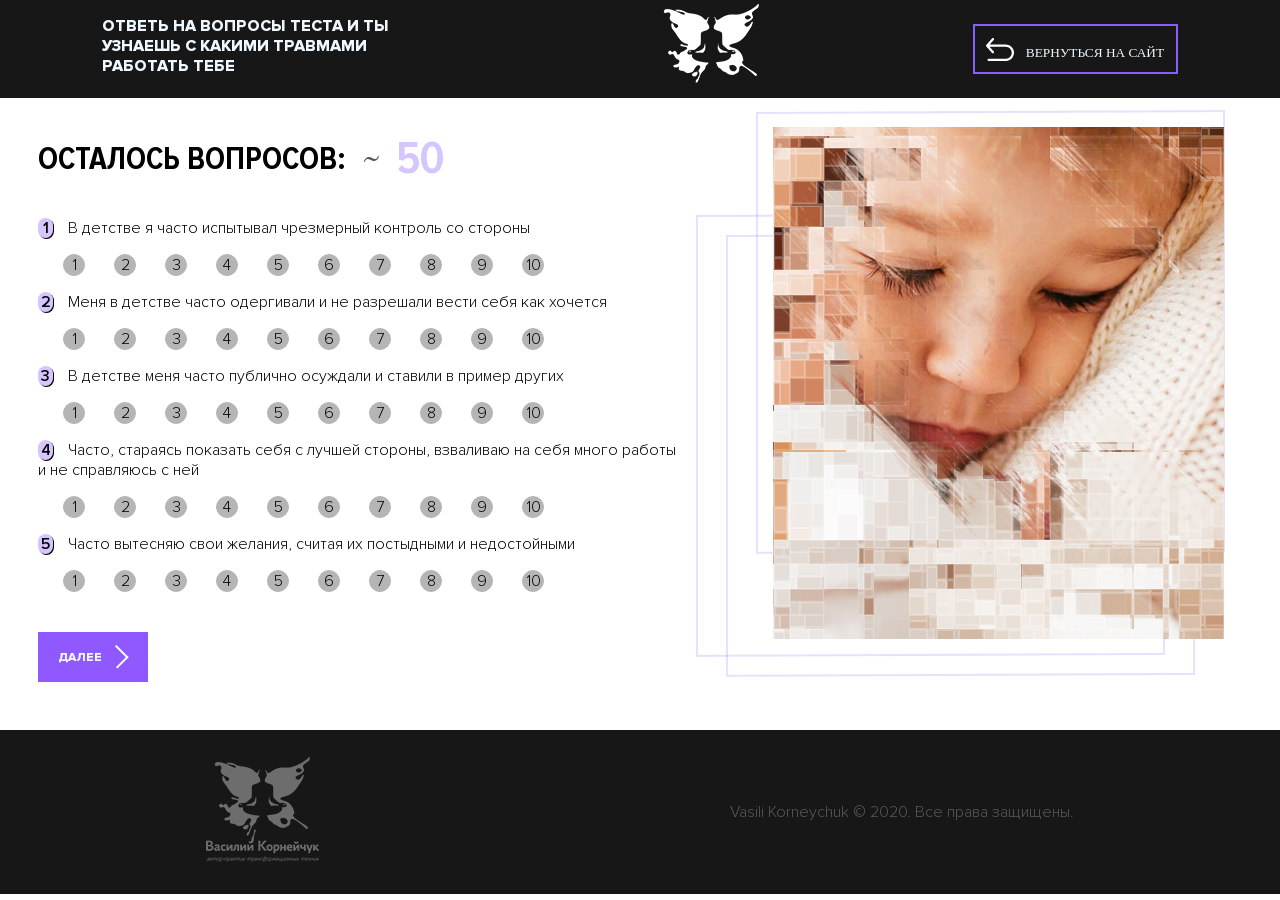
==== test/index.html @ b7bd6e7f "finishing" ====
<!DOCTYPE html>
<html lang="en">
<head>
    <meta charset="UTF-8">
    <meta name="viewport" content="width=device-width, initial-scale=1">
    <title>Document</title>
    <link rel="stylesheet" href="style.css">
</head>
<body>
    <div class="top">
        <div class="topText">ОТВЕТЬ НА ВОПРОСЫ ТЕСТА И ТЫ УЗНАЕШЬ С КАКИМИ ТРАВМАМИ РАБОТАТЬ ТЕБЕ</div>
        <div class="topText2" style="display: none;">РЕЗУЛЬТАТ ВАШЕГО ТЕСТА</div>
        <div class="topLogo"><img src="img/logo.png" alt="логотип"></div>
        <div class="topButton"><button class="new" onclick="document.location='https://korneichuk.online'"><img src="img/str1.png" alt="стрелка"><p class="textBut">ВЕРНУТЬСЯ НА САЙТ</p></button></div>
    </div>
    <div class="testallwrapper" style="display: flex; margin: auto; width: 80%; justify-content: space-around;">
    <div class="testall" style="display: none; color: #915EFF; font-size: 20px; font-family: ProximaNovaCond-Bold; flex-wrap: wrap; justify-content: space-around;">
        <div onclick="unij()" style="flex-direction: column; text-align: center;">Униженный<div id="testing1" style="font-size: 50px; text-align: center;"></div><div><img src="img/girl-a.jpg" alt="логотип"></div></div>
        <div onclick="otverg()" style="flex-direction: column; text-align: center;">Отвергнутый<div id="testing2" style="font-size: 50px; text-align: center;"></div><div><img src="img/girl-b.jpg" alt="логотип"></div></div>
        <div onclick="pokinut()" style="flex-direction: column; text-align: center;">Покинутый<div id="testing3" style="font-size: 50px; text-align: center;"></div><div><img src="img/girl-c.jpg" alt="логотип"></div></div>
        <div onclick="nespr()" style="flex-direction: column; text-align: center;">Несправедливость<div id="testing4" style="font-size: 50px; text-align: center;"></div><div><img src="img/girl-d.jpg" alt="логотип"></div></div>
        <div onclick="pred()" style="flex-direction: column; text-align: center;">Предательство<div id="testing5" style="font-size: 50px; text-align: center;"></div><div><img src="img/girl-e.jpg" alt="логотип"></div></div></div></div>
    <div class="resultall">
        <div class="img555"><img src="img/55.png" alt="фото">
    <div class="nazvan2">РЕЗУЛЬТАТ ВАШЕГО ТЕСТА</div></div><br>
    
<div class="harak2">Обязательно к прочтению</div>
<div class="textresult">
        Перед вами своеобразный рейтинг психологических травм, которые вы получили в раннем детстве. В этом рейтинге, чем больше баллов, тем сильнее проявлена у вас психологическая травма.
        Таким образом на первом месте по силе та психотравма, которая набрала наибольшее количество баллов.
        Психологическая травма – это разрушение из-за события вашей картины мира в который гармонично было вписано ваше Я, где мир был хорошим, добрым, справедливым, заботящимся.
        При этом вы не смогли переварить это событие в следствии нехватки опыта, кругозора и недостаточном развитии, а так же рядом с вами не было никого осознанного, который распознал бы происходящее с вами и помог бы переварить это событие.
        Психотравмы формируют ваш фундамент личности благодаря чему вы всю свою жизнь будете жить по сценариям психотравмы. Эти негативные сценарии работают по принципу маятника.
        По сути вас всю жизнь будут сопровождать одни и те же события по сути, но с разными действующими лицами. Например, с травмой Покинутого, вы всю жизнь будете переживать, что вас бросит, оставит значимый для вас человек, будете из всех сил стараться его удержать, но ваши действия обязательно приведут к тому что вас бросят. 
        Бывают даже трагические варианты работающего негативного сценария психотравмы покинутого, когда умирают близкие для вас люди от которых вы зависели. Особенно мистически выглядит этот сценарий передающийся по роду, когда например в семье всегда умирает мужчина и женщина остается с дочкой, у которой повторяется все один в один. При этом и у бабушки было то же самое.
        <div class="harak3">Нажмите на человечков с названием травмы и получите более развернуое описание вашей травмы и негативного сценария.</div></div></div>
        <div class="head">
        <div class="head1">
    <form name="test">
        <div class="count" style="display: flex; align-items: center;"><h1>ОСТАЛОСЬ ВОПРОСОВ: </h1> <p class="tex"><img src="img/2.png" alt="стрелка"> </p>
            <div id="counter" style="color: #D7C5FF; font-size: 46px; padding: 15px;">50
        </div></div>
        
        <div id="headTest">
        <div class="aa1" style="display: block;">
        <p><span class="numer">1</span>В детстве я часто испытывал чрезмерный контроль со стороны</p>
        <input type="radio" name="a1" value="1" id="a1"><label for="a1" class="rad">1</label>
        <input type="radio" name="a1" value="2" id="a2"><label for="a2" class="rad">2</label>
        <input type="radio" name="a1" value="3" id="a3"><label for="a3" class="rad">3</label>
        <input type="radio" name="a1" value="4" id="a4"><label for="a4" class="rad">4</label>
        <input type="radio" name="a1" value="5" id="a5"><label for="a5" class="rad">5</label>
        <input type="radio" name="a1" value="6" id="a6"><label for="a6" class="rad">6</label>
        <input type="radio" name="a1" value="7" id="a7"><label for="a7" class="rad">7</label>
        <input type="radio" name="a1" value="8" id="a8"><label for="a8" class="rad">8</label>
        <input type="radio" name="a1" value="9" id="a9"><label for="a9" class="rad">9</label>
        <input type="radio" name="a1" value="10" id="a10"><label for="a10" class="rad">10</label>
        </div>


        <div class="aa2" style="display: block;">
        <p><span class="numer">2</span>Меня в детстве часто одергивали и не разрешали вести себя как хочется</p>
        <input type="radio" name="a2" value="1" id="a11"><label for="a11" class="rad">1</label>
        <input type="radio" name="a2" value="2" id="a12"><label for="a12" class="rad">2</label>
        <input type="radio" name="a2" value="3" id="a13"><label for="a13" class="rad">3</label>
        <input type="radio" name="a2" value="4" id="a14"><label for="a14" class="rad">4</label>
        <input type="radio" name="a2" value="5" id="a15"><label for="a15" class="rad">5</label>
        <input type="radio" name="a2" value="6" id="a16"><label for="a16" class="rad">6</label>
        <input type="radio" name="a2" value="7" id="a17"><label for="a17" class="rad">7</label>
        <input type="radio" name="a2" value="8" id="a18"><label for="a18" class="rad">8</label>
        <input type="radio" name="a2" value="9" id="a19"><label for="a19" class="rad">9</label>
        <input type="radio" name="a2" value="10" id="a20"><label for="a20" class="rad">10</label>
        </div>

        <div class="aa3" style="display: block;">
        <p><span class="numer">3</span>В детстве меня часто публично осуждали и ставили в пример других</p>
        <input type="radio" name="a3" value="1" id="a21"><label for="a21" class="rad">1</label>
        <input type="radio" name="a3" value="2" id="a22"><label for="a22" class="rad">2</label>
        <input type="radio" name="a3" value="3" id="a23"><label for="a23" class="rad">3</label>
        <input type="radio" name="a3" value="4" id="a24"><label for="a24" class="rad">4</label>
        <input type="radio" name="a3" value="5" id="a25"><label for="a25" class="rad">5</label>
        <input type="radio" name="a3" value="6" id="a26"><label for="a26" class="rad">6</label>
        <input type="radio" name="a3" value="7" id="a27"><label for="a27" class="rad">7</label>
        <input type="radio" name="a3" value="8" id="a28"><label for="a28" class="rad">8</label>
        <input type="radio" name="a3" value="9" id="a29"><label for="a29" class="rad">9</label>
        <input type="radio" name="a3" value="10" id="a30"><label for="a30" class="rad">10</label>
        </div>

        <div class="aa4" style="display: block;">
        <p><span class="numer">4</span>Часто, стараясь показать себя с лучшей стороны, взваливаю на себя много работы и не справляюсь с ней</p>
        <input type="radio" name="a4" value="1" id="a31"><label for="a31" class="rad">1</label>
        <input type="radio" name="a4" value="2" id="a32"><label for="a32" class="rad">2</label>
        <input type="radio" name="a4" value="3" id="a33"><label for="a33" class="rad">3</label>
        <input type="radio" name="a4" value="4" id="a34"><label for="a34" class="rad">4</label>
        <input type="radio" name="a4" value="5" id="a35"><label for="a35" class="rad">5</label>
        <input type="radio" name="a4" value="6" id="a36"><label for="a36" class="rad">6</label>
        <input type="radio" name="a4" value="7" id="a37"><label for="a37" class="rad">7</label>
        <input type="radio" name="a4" value="8" id="a38"><label for="a38" class="rad">8</label>
        <input type="radio" name="a4" value="9" id="a39"><label for="a39" class="rad">9</label>
        <input type="radio" name="a4" value="10" id="a40"><label for="a40" class="rad">10</label>
        </div>

        <div class="aa5" style="display: block;">
        <p><span class="numer">5</span>Часто вытесняю свои желания, считая их постыдными и недостойными</p>
        <input type="radio" name="a5" value="1" id="a41"><label for="a41" class="rad">1</label>
        <input type="radio" name="a5" value="2" id="a42"><label for="a42" class="rad">2</label>
        <input type="radio" name="a5" value="3" id="a43"><label for="a43" class="rad">3</label>
        <input type="radio" name="a5" value="4" id="a44"><label for="a44" class="rad">4</label>
        <input type="radio" name="a5" value="5" id="a45"><label for="a45" class="rad">5</label>
        <input type="radio" name="a5" value="6" id="a46"><label for="a46" class="rad">6</label>
        <input type="radio" name="a5" value="7" id="a47"><label for="a47" class="rad">7</label>
        <input type="radio" name="a5" value="8" id="a48"><label for="a48" class="rad">8</label>
        <input type="radio" name="a5" value="9" id="a49"><label for="a49" class="rad">9</label>
        <input type="radio" name="a5" value="10" id="a50"><label for="a50" class="rad">10</label>
        <br><input type="button" value="ДАЛЕЕ"  class="sled" onclick="check5(), count1(-5), stata1()"></div>

        <div class="aa6" style="display: none;">
        <p><span class="numer">1</span>Тяжело переношу критику</p>
        <input type="radio" name="a6" value="1" id="a51"><label for="a51" class="rad">1</label>
        <input type="radio" name="a6" value="2" id="a52"><label for="a52" class="rad">2</label>
        <input type="radio" name="a6" value="3" id="a53"><label for="a53" class="rad">3</label>
        <input type="radio" name="a6" value="4" id="a54"><label for="a54" class="rad">4</label>
        <input type="radio" name="a6" value="5" id="a55"><label for="a55" class="rad">5</label>
        <input type="radio" name="a6" value="6" id="a56"><label for="a56" class="rad">6</label>
        <input type="radio" name="a6" value="7" id="a57"><label for="a57" class="rad">7</label>
        <input type="radio" name="a6" value="8" id="a58"><label for="a58" class="rad">8</label>
        <input type="radio" name="a6" value="9" id="a59"><label for="a59" class="rad">9</label>
        <input type="radio" name="a6" value="10" id="a60"><label for="a60" class="rad">10</label>
        </div>

        <div class="aa7" style="display: none;">
        <p><span class="numer">2</span>Тяжело дается отстаивать свои границы так как чувствую вину и стыд</p>
        <input type="radio" name="a7" value="1" id="a61"><label for="a61" class="rad">1</label>
        <input type="radio" name="a7" value="2" id="a62"><label for="a62" class="rad">2</label>
        <input type="radio" name="a7" value="3" id="a63"><label for="a63" class="rad">3</label>
        <input type="radio" name="a7" value="4" id="a64"><label for="a64" class="rad">4</label>
        <input type="radio" name="a7" value="5" id="a65"><label for="a65" class="rad">5</label>
        <input type="radio" name="a7" value="6" id="a66"><label for="a66" class="rad">6</label>
        <input type="radio" name="a7" value="7" id="a67"><label for="a67" class="rad">7</label>
        <input type="radio" name="a7" value="8" id="a68"><label for="a68" class="rad">8</label>
        <input type="radio" name="a7" value="9" id="a69"><label for="a69" class="rad">9</label>
        <input type="radio" name="a7" value="10" id="a70"><label for="a70" class="rad">10</label>
        </div>

        <div class="aa8" style="display: none;">
        <p><span class="numer">3</span>Часто ощущаю не свободу и желание вырваться на волю</p>
        <input type="radio" name="a8" value="1" id="a71"><label for="a71" class="rad">1</label>
        <input type="radio" name="a8" value="2" id="a72"><label for="a72" class="rad">2</label>
        <input type="radio" name="a8" value="3" id="a73"><label for="a73" class="rad">3</label>
        <input type="radio" name="a8" value="4" id="a74"><label for="a74" class="rad">4</label>
        <input type="radio" name="a8" value="5" id="a75"><label for="a75" class="rad">5</label>
        <input type="radio" name="a8" value="6" id="a76"><label for="a76" class="rad">6</label>
        <input type="radio" name="a8" value="7" id="a77"><label for="a77" class="rad">7</label>
        <input type="radio" name="a8" value="8" id="a78"><label for="a78" class="rad">8</label>
        <input type="radio" name="a8" value="9" id="a79"><label for="a79" class="rad">9</label>
        <input type="radio" name="a8" value="10" id="a80"><label for="a80" class="rad">10</label>
        </div>

        <div class="aa9" style="display: none;">
        <p><span class="numer">4</span>Часто, когда ругают других чувствую виноватым себя тоже</p>
        <input type="radio" name="a9" value="1" id="a81"><label for="a81" class="rad">1</label>
        <input type="radio" name="a9" value="2" id="a82"><label for="a82" class="rad">2</label>
        <input type="radio" name="a9" value="3" id="a83"><label for="a83" class="rad">3</label>
        <input type="radio" name="a9" value="4" id="a84"><label for="a84" class="rad">4</label>
        <input type="radio" name="a9" value="5" id="a85"><label for="a85" class="rad">5</label>
        <input type="radio" name="a9" value="6" id="a86"><label for="a86" class="rad">6</label>
        <input type="radio" name="a9" value="7" id="a87"><label for="a87" class="rad">7</label>
        <input type="radio" name="a9" value="8" id="a88"><label for="a88" class="rad">8</label>
        <input type="radio" name="a9" value="9" id="a89"><label for="a89" class="rad">9</label>
        <input type="radio" name="a9" value="10" id="a90"><label for="a90" class="rad">10</label>
        </div>

        <div class="aa10" style="display: none;">
        <p><span class="numer">5</span>Чутко реагирую на желания значимого для меня человека при этом часто игнорирую свои собственные</p>
        <input type="radio" name="a10" value="1" id="a91"><label for="a91" class="rad">1</label>
        <input type="radio" name="a10" value="2" id="a92"><label for="a92" class="rad">2</label>
        <input type="radio" name="a10" value="3" id="a93"><label for="a93" class="rad">3</label>
        <input type="radio" name="a10" value="4" id="a94"><label for="a94" class="rad">4</label>
        <input type="radio" name="a10" value="5" id="a95"><label for="a95" class="rad">5</label>
        <input type="radio" name="a10" value="6" id="a96"><label for="a96" class="rad">6</label>
        <input type="radio" name="a10" value="7" id="a97"><label for="a97" class="rad">7</label>
        <input type="radio" name="a10" value="8" id="a98"><label for="a98" class="rad">8</label>
        <input type="radio" name="a10" value="9" id="a99"><label for="a99" class="rad">9</label>
        <input type="radio" name="a10" value="10" id="a100"><label for="a100" class="rad">10</label>
        <br><input type="button" value="ДАЛЕЕ" class="sled" onclick="check10(), count2(-5), stata2()"></div>

        <div class="aa11" style="display: none;">
        <p><span class="numer">1</span>Предпочитаю не привязываться к материальным вещам, ибо они могут помешать мне убегать, когда и куда вздумается. Кажется, будто я и вправду смотрю на все материальное сверху вниз. Он редко пользуется материальными вещами для удовольствия, полагая такое удовольствие поверхностным. признаю, что деньги необходимы, но радости они мне не приносят</p>
        <input type="radio" name="b1" value="1" id="b1"><label for="b1" class="rad">1</label>
        <input type="radio" name="b1" value="2" id="b2"><label for="b2" class="rad">2</label>
        <input type="radio" name="b1" value="3" id="b3"><label for="b3" class="rad">3</label>
        <input type="radio" name="b1" value="4" id="b4"><label for="b4" class="rad">4</label>
        <input type="radio" name="b1" value="5" id="b5"><label for="b5" class="rad">5</label>
        <input type="radio" name="b1" value="6" id="b6"><label for="b6" class="rad">6</label>
        <input type="radio" name="b1" value="7" id="b7"><label for="b7" class="rad">7</label>
        <input type="radio" name="b1" value="8" id="b8"><label for="b8" class="rad">8</label>
        <input type="radio" name="b1" value="9" id="b9"><label for="b9" class="rad">9</label>
        <input type="radio" name="b1" value="10" id="b10"><label for="b10" class="rad">10</label>
        </div>


        <div class="aa12" style="display: none;">
        <p><span class="numer">2</span>Считаю, что должен терпеть до конца самые неприятные ситуации, словно у меня нет права дать отпор; во всяком случае, я не вижу вариантов спасени</p>
        <input type="radio" name="b2" value="1" id="b11"><label for="b11" class="rad">1</label>
        <input type="radio" name="b2" value="2" id="b12"><label for="b12" class="rad">2</label>
        <input type="radio" name="b2" value="3" id="b13"><label for="b13" class="rad">3</label>
        <input type="radio" name="b2" value="4" id="b14"><label for="b14" class="rad">4</label>
        <input type="radio" name="b2" value="5" id="b15"><label for="b15" class="rad">5</label>
        <input type="radio" name="b2" value="6" id="b16"><label for="b16" class="rad">6</label>
        <input type="radio" name="b2" value="7" id="b17"><label for="b17" class="rad">7</label>
        <input type="radio" name="b2" value="8" id="b18"><label for="b18" class="rad">8</label>
        <input type="radio" name="b2" value="9" id="b19"><label for="b19" class="rad">9</label>
        <input type="radio" name="b2" value="10" id="b20"><label for="b20" class="rad">10</label>
        </div>

        <div class="aa13" style="display: none;">
        <p><span class="numer">3</span>Трудно высказать свое мнение, когда меня не спрашивают: мне кажется, что собеседники усмотрят в этом конфронтацию и осмеют, обесценят</p>
        <input type="radio" name="b3" value="1" id="b21"><label for="b21" class="rad">1</label>
        <input type="radio" name="b3" value="2" id="b22"><label for="b22" class="rad">2</label>
        <input type="radio" name="b3" value="3" id="b23"><label for="b23" class="rad">3</label>
        <input type="radio" name="b3" value="4" id="b24"><label for="b24" class="rad">4</label>
        <input type="radio" name="b3" value="5" id="b25"><label for="b25" class="rad">5</label>
        <input type="radio" name="b3" value="6" id="b26"><label for="b26" class="rad">6</label>
        <input type="radio" name="b3" value="7" id="b27"><label for="b27" class="rad">7</label>
        <input type="radio" name="b3" value="8" id="b28"><label for="b28" class="rad">8</label>
        <input type="radio" name="b3" value="9" id="b29"><label for="b29" class="rad">9</label>
        <input type="radio" name="b3" value="10" id="b30"><label for="b30" class="rad">10</label>
        </div>

        <div class="aa14" style="display: none;">
        <p><span class="numer">4</span>Я часто не замечаю свои преимущества</p>
        <input type="radio" name="b4" value="1" id="b31"><label for="b31" class="rad">1</label>
        <input type="radio" name="b4" value="2" id="b32"><label for="b32" class="rad">2</label>
        <input type="radio" name="b4" value="3" id="b33"><label for="b33" class="rad">3</label>
        <input type="radio" name="b4" value="4" id="b34"><label for="b34" class="rad">4</label>
        <input type="radio" name="b4" value="5" id="b35"><label for="b35" class="rad">5</label>
        <input type="radio" name="b4" value="6" id="b36"><label for="b36" class="rad">6</label>
        <input type="radio" name="b4" value="7" id="b37"><label for="b37" class="rad">7</label>
        <input type="radio" name="b4" value="8" id="b38"><label for="b38" class="rad">8</label>
        <input type="radio" name="b4" value="9" id="b39"><label for="b39" class="rad">9</label>
        <input type="radio" name="b4" value="10" id="b40"><label for="b40" class="rad">10</label>
        </div>

        <div class="aa15" style="display: none;">
        <p><span class="numer">5</span>Я часто сравниваю себя с кем то, кто кажется лучше меня из-за чего замыкаюсь и чувствую, что из за этого меня не примут</p>
        <input type="radio" name="b5" value="1" id="b41"><label for="b41" class="rad">1</label>
        <input type="radio" name="b5" value="2" id="b42"><label for="b42" class="rad">2</label>
        <input type="radio" name="b5" value="3" id="b43"><label for="b43" class="rad">3</label>
        <input type="radio" name="b5" value="4" id="b44"><label for="b44" class="rad">4</label>
        <input type="radio" name="b5" value="5" id="b45"><label for="b45" class="rad">5</label>
        <input type="radio" name="b5" value="6" id="b46"><label for="b46" class="rad">6</label>
        <input type="radio" name="b5" value="7" id="b47"><label for="b47" class="rad">7</label>
        <input type="radio" name="b5" value="8" id="b48"><label for="b48" class="rad">8</label>
        <input type="radio" name="b5" value="9" id="b49"><label for="b49" class="rad">9</label>
        <input type="radio" name="b5" value="10" id="b50"><label for="b50" class="rad">10</label>
        <br><input type="button" value="ДАЛЕЕ" class="sled" onclick="check15(), count3(-5), statb1()"></div>

        <div class="aa16" style="display: none;">
        <p><span class="numer">1</span>Я часто уверен, что за мной труд не за что платить много</p>
        <input type="radio" name="b6" value="1" id="b51"><label for="b51" class="rad">1</label>
        <input type="radio" name="b6" value="2" id="b52"><label for="b52" class="rad">2</label>
        <input type="radio" name="b6" value="3" id="b53"><label for="b53" class="rad">3</label>
        <input type="radio" name="b6" value="4" id="b54"><label for="b54" class="rad">4</label>
        <input type="radio" name="b6" value="5" id="b55"><label for="b55" class="rad">5</label>
        <input type="radio" name="b6" value="6" id="b56"><label for="b56" class="rad">6</label>
        <input type="radio" name="b6" value="7" id="b57"><label for="b57" class="rad">7</label>
        <input type="radio" name="b6" value="8" id="b58"><label for="b58" class="rad">8</label>
        <input type="radio" name="b6" value="9" id="b59"><label for="b59" class="rad">9</label>
        <input type="radio" name="b6" value="10" id="b60"><label for="b60" class="rad">10</label>
        </div>

        <div class="aa17" style="display: none;">
        <p><span class="numer">2</span>Если мне заплатят, как мне покажется слишком много я буду чувствовать себя неуютно и спущу деньги</p>
        <input type="radio" name="b7" value="1" id="b61"><label for="b61" class="rad">1</label>
        <input type="radio" name="b7" value="2" id="b62"><label for="b62" class="rad">2</label>
        <input type="radio" name="b7" value="3" id="b63"><label for="b63" class="rad">3</label>
        <input type="radio" name="b7" value="4" id="b64"><label for="b64" class="rad">4</label>
        <input type="radio" name="b7" value="5" id="b65"><label for="b65" class="rad">5</label>
        <input type="radio" name="b7" value="6" id="b66"><label for="b66" class="rad">6</label>
        <input type="radio" name="b7" value="7" id="b67"><label for="b67" class="rad">7</label>
        <input type="radio" name="b7" value="8" id="b68"><label for="b68" class="rad">8</label>
        <input type="radio" name="b7" value="9" id="b69"><label for="b69" class="rad">9</label>
        <input type="radio" name="b7" value="10" id="b70"><label for="b70" class="rad">10</label>
        </div>

        <div class="aa18" style="display: none;">
        <p><span class="numer">3</span>Я часто отказываюсь от борьбы и сопротивления</p>
        <input type="radio" name="b8" value="1" id="b71"><label for="b71" class="rad">1</label>
        <input type="radio" name="b8" value="2" id="b72"><label for="b72" class="rad">2</label>
        <input type="radio" name="b8" value="3" id="b73"><label for="b73" class="rad">3</label>
        <input type="radio" name="b8" value="4" id="b74"><label for="b74" class="rad">4</label>
        <input type="radio" name="b8" value="5" id="b75"><label for="b75" class="rad">5</label>
        <input type="radio" name="b8" value="6" id="b76"><label for="b76" class="rad">6</label>
        <input type="radio" name="b8" value="7" id="b77"><label for="b77" class="rad">7</label>
        <input type="radio" name="b8" value="8" id="b78"><label for="b78" class="rad">8</label>
        <input type="radio" name="b8" value="9" id="b79"><label for="b79" class="rad">9</label>
        <input type="radio" name="b8" value="10" id="b80"><label for="b80" class="rad">10</label>
        </div>

        <div class="aa19" style="display: none;">
        <p><span class="numer">4</span>Я знаю чего хочу, но часто не заявляю об этом так как боюсь услышать «нет»</p>
        <input type="radio" name="b9" value="1" id="b81"><label for="b81" class="rad">1</label>
        <input type="radio" name="b9" value="2" id="b82"><label for="b82" class="rad">2</label>
        <input type="radio" name="b9" value="3" id="b83"><label for="b83" class="rad">3</label>
        <input type="radio" name="b9" value="4" id="b84"><label for="b84" class="rad">4</label>
        <input type="radio" name="b9" value="5" id="b85"><label for="b85" class="rad">5</label>
        <input type="radio" name="b9" value="6" id="b86"><label for="b86" class="rad">6</label>
        <input type="radio" name="b9" value="7" id="b87"><label for="b87" class="rad">7</label>
        <input type="radio" name="b9" value="8" id="b88"><label for="b88" class="rad">8</label>
        <input type="radio" name="b9" value="9" id="b89"><label for="b89" class="rad">9</label>
        <input type="radio" name="b9" value="10" id="b90"><label for="b90" class="rad">10</label>
        </div>

        <div class="aa20" style="display: none;">
        <p><span class="numer">5</span>Часто ощущаю, что материальное это не важно, стараюсь отстранятся от него и ставлю духовное выше, признаю деньги, но не считаю их источник удовольствия</p>
        <input type="radio" name="b10" value="1" id="b91"><label for="b91" class="rad">1</label>
        <input type="radio" name="b10" value="2" id="b92"><label for="b92" class="rad">2</label>
        <input type="radio" name="b10" value="3" id="b93"><label for="b93" class="rad">3</label>
        <input type="radio" name="b10" value="4" id="b94"><label for="b94" class="rad">4</label>
        <input type="radio" name="b10" value="5" id="b95"><label for="b95" class="rad">5</label>
        <input type="radio" name="b10" value="6" id="b96"><label for="b96" class="rad">6</label>
        <input type="radio" name="b10" value="7" id="b97"><label for="b97" class="rad">7</label>
        <input type="radio" name="b10" value="8" id="b98"><label for="b98" class="rad">8</label>
        <input type="radio" name="b10" value="9" id="b99"><label for="b99" class="rad">9</label>
        <input type="radio" name="b10" value="10" id="b100"><label for="b100" class="rad">10</label>
        <br><input type="button" value="ДАЛЕЕ" class="sled" onclick="check20(), count4(-5), statb2()"></div>

        <div class="aa21" style="display: none;">
        <p><span class="numer">1</span>Часто я склонен создавать проблемы чтобы привлечь к себе внимание, посмотрите как мне тяжело, я жертв</p>
        <input type="radio" name="c1" value="1" id="c1"><label for="c1" class="rad">1</label>
        <input type="radio" name="c1" value="2" id="c2"><label for="c2" class="rad">2</label>
        <input type="radio" name="c1" value="3" id="c3"><label for="c3" class="rad">3</label>
        <input type="radio" name="c1" value="4" id="c4"><label for="c4" class="rad">4</label>
        <input type="radio" name="c1" value="5" id="c5"><label for="c5" class="rad">5</label>
        <input type="radio" name="c1" value="6" id="c6"><label for="c6" class="rad">6</label>
        <input type="radio" name="c1" value="7" id="c7"><label for="c7" class="rad">7</label>
        <input type="radio" name="c1" value="8" id="c8"><label for="c8" class="rad">8</label>
        <input type="radio" name="c1" value="9" id="c9"><label for="c9" class="rad">9</label>
        <input type="radio" name="c1" value="10" id="c10"><label for="c10" class="rad">10</label>
        </div>


        <div class="aa22" style="display: none;">
        <p><span class="numer">2</span>Мне часто страшно делать что то в одиночку мне нужно поддержка и присутствие кого-нибудь</p>
        <input type="radio" name="c2" value="1" id="c11"><label for="c11" class="rad">1</label>
        <input type="radio" name="c2" value="2" id="c12"><label for="c12" class="rad">2</label>
        <input type="radio" name="c2" value="3" id="c13"><label for="c13" class="rad">3</label>
        <input type="radio" name="c2" value="4" id="c14"><label for="c14" class="rad">4</label>
        <input type="radio" name="c2" value="5" id="c15"><label for="c15" class="rad">5</label>
        <input type="radio" name="c2" value="6" id="c16"><label for="c16" class="rad">6</label>
        <input type="radio" name="c2" value="7" id="c17"><label for="c17" class="rad">7</label>
        <input type="radio" name="c2" value="8" id="c18"><label for="c18" class="rad">8</label>
        <input type="radio" name="c2" value="9" id="c19"><label for="c19" class="rad">9</label>
        <input type="radio" name="c2" value="10" id="c20"><label for="c20" class="rad">10</label>
        </div>

        <div class="aa23" style="display: none;">
        <p><span class="numer">3</span>Стараюсь не замечать недостатки партнера так как боюсь что из за этого он уйдет</p>
        <input type="radio" name="c3" value="1" id="c21"><label for="c21" class="rad">1</label>
        <input type="radio" name="c3" value="2" id="c22"><label for="c22" class="rad">2</label>
        <input type="radio" name="c3" value="3" id="c23"><label for="c23" class="rad">3</label>
        <input type="radio" name="c3" value="4" id="c24"><label for="c24" class="rad">4</label>
        <input type="radio" name="c3" value="5" id="c25"><label for="c25" class="rad">5</label>
        <input type="radio" name="c3" value="6" id="c26"><label for="c26" class="rad">6</label>
        <input type="radio" name="c3" value="7" id="c27"><label for="c27" class="rad">7</label>
        <input type="radio" name="c3" value="8" id="c28"><label for="c28" class="rad">8</label>
        <input type="radio" name="c3" value="9" id="c29"><label for="c29" class="rad">9</label>
        <input type="radio" name="c3" value="10" id="c30"><label for="c30" class="rad">10</label>
        </div>

        <div class="aa24" style="display: none;">
        <p><span class="numer">4</span>Мне сложно даются изменения в жизни, стараюсь жить привычным образом</p>
        <input type="radio" name="c4" value="1" id="c31"><label for="c31" class="rad">1</label>
        <input type="radio" name="c4" value="2" id="c32"><label for="c32" class="rad">2</label>
        <input type="radio" name="c4" value="3" id="c33"><label for="c33" class="rad">3</label>
        <input type="radio" name="c4" value="4" id="c34"><label for="c34" class="rad">4</label>
        <input type="radio" name="c4" value="5" id="c35"><label for="c35" class="rad">5</label>
        <input type="radio" name="c4" value="6" id="c36"><label for="c36" class="rad">6</label>
        <input type="radio" name="c4" value="7" id="c37"><label for="c37" class="rad">7</label>
        <input type="radio" name="c4" value="8" id="c38"><label for="c38" class="rad">8</label>
        <input type="radio" name="c4" value="9" id="c39"><label for="c39" class="rad">9</label>
        <input type="radio" name="c4" value="10" id="c40"><label for="c40" class="rad">10</label>
        </div>

        <div class="aa25" style="display: none;">
        <p><span class="numer">5</span>Часто открываю душу другим людям и верю что несу ответственность за их счастье</p>
        <input type="radio" name="c5" value="1" id="c41"><label for="c41" class="rad">1</label>
        <input type="radio" name="c5" value="2" id="c42"><label for="c42" class="rad">2</label>
        <input type="radio" name="c5" value="3" id="c43"><label for="c43" class="rad">3</label>
        <input type="radio" name="c5" value="4" id="c44"><label for="c44" class="rad">4</label>
        <input type="radio" name="c5" value="5" id="c45"><label for="c45" class="rad">5</label>
        <input type="radio" name="c5" value="6" id="c46"><label for="c46" class="rad">6</label>
        <input type="radio" name="c5" value="7" id="c47"><label for="c47" class="rad">7</label>
        <input type="radio" name="c5" value="8" id="c48"><label for="c48" class="rad">8</label>
        <input type="radio" name="c5" value="9" id="c49"><label for="c49" class="rad">9</label>
        <input type="radio" name="c5" value="10" id="c50"><label for="c50" class="rad">10</label>
        <br><input type="button" value="ДАЛЕЕ" class="sled" onclick="check25(), count5(-5), statc1()"></div>

        <div class="aa26" style="display: none;">
        <p><span class="numer">1</span>Мне сложно принимать что кто то меня не любит</p>
        <input type="radio" name="c6" value="1" id="c51"><label for="c51" class="rad">1</label>
        <input type="radio" name="c6" value="2" id="c52"><label for="c52" class="rad">2</label>
        <input type="radio" name="c6" value="3" id="c53"><label for="c53" class="rad">3</label>
        <input type="radio" name="c6" value="4" id="c54"><label for="c54" class="rad">4</label>
        <input type="radio" name="c6" value="5" id="c55"><label for="c55" class="rad">5</label>
        <input type="radio" name="c6" value="6" id="c56"><label for="c56" class="rad">6</label>
        <input type="radio" name="c6" value="7" id="c57"><label for="c57" class="rad">7</label>
        <input type="radio" name="c6" value="8" id="c58"><label for="c58" class="rad">8</label>
        <input type="radio" name="c6" value="9" id="c59"><label for="c59" class="rad">9</label>
        <input type="radio" name="c6" value="10" id="c60"><label for="c60" class="rad">10</label>
        </div>

        <div class="aa27" style="display: none;">
        <p><span class="numer">2</span>Болезненно воспринимаю отказы</p>
        <input type="radio" name="c7" value="1" id="c61"><label for="c61" class="rad">1</label>
        <input type="radio" name="c7" value="2" id="c62"><label for="c62" class="rad">2</label>
        <input type="radio" name="c7" value="3" id="c63"><label for="c63" class="rad">3</label>
        <input type="radio" name="c7" value="4" id="c64"><label for="c64" class="rad">4</label>
        <input type="radio" name="c7" value="5" id="c65"><label for="c65" class="rad">5</label>
        <input type="radio" name="c7" value="6" id="c66"><label for="c66" class="rad">6</label>
        <input type="radio" name="c7" value="7" id="c67"><label for="c67" class="rad">7</label>
        <input type="radio" name="c7" value="8" id="c68"><label for="c68" class="rad">8</label>
        <input type="radio" name="c7" value="9" id="c69"><label for="c69" class="rad">9</label>
        <input type="radio" name="c7" value="10" id="c70"><label for="c70" class="rad">10</label>
        </div>

        <div class="aa28" style="display: none;">
        <p><span class="numer">3</span>Боюсь изоляции в коллективе из-за чего терплю общение даже если мне оно не нравится</p>
        <input type="radio" name="c8" value="1" id="c71"><label for="c71" class="rad">1</label>
        <input type="radio" name="c8" value="2" id="c72"><label for="c72" class="rad">2</label>
        <input type="radio" name="c8" value="3" id="c73"><label for="c73" class="rad">3</label>
        <input type="radio" name="c8" value="4" id="c74"><label for="c74" class="rad">4</label>
        <input type="radio" name="c8" value="5" id="c75"><label for="c75" class="rad">5</label>
        <input type="radio" name="c8" value="6" id="c76"><label for="c76" class="rad">6</label>
        <input type="radio" name="c8" value="7" id="c77"><label for="c77" class="rad">7</label>
        <input type="radio" name="c8" value="8" id="c78"><label for="c78" class="rad">8</label>
        <input type="radio" name="c8" value="9" id="c79"><label for="c79" class="rad">9</label>
        <input type="radio" name="c8" value="10" id="c80"><label for="c80" class="rad">10</label>
        </div>

        <div class="aa29" style="display: none;">
        <p><span class="numer">4</span>Я уверен, что от меня часто требуют слишком многого</p>
        <input type="radio" name="c9" value="1" id="c81"><label for="c81" class="rad">1</label>
        <input type="radio" name="c9" value="2" id="c82"><label for="c82" class="rad">2</label>
        <input type="radio" name="c9" value="3" id="c83"><label for="c83" class="rad">3</label>
        <input type="radio" name="c9" value="4" id="c84"><label for="c84" class="rad">4</label>
        <input type="radio" name="c9" value="5" id="c85"><label for="c85" class="rad">5</label>
        <input type="radio" name="c9" value="6" id="c86"><label for="c86" class="rad">6</label>
        <input type="radio" name="c9" value="7" id="c87"><label for="c87" class="rad">7</label>
        <input type="radio" name="c9" value="8" id="c88"><label for="c88" class="rad">8</label>
        <input type="radio" name="c9" value="9" id="c89"><label for="c89" class="rad">9</label>
        <input type="radio" name="c9" value="10" id="c90"><label for="c90" class="rad">10</label>
        </div>

        <div class="aa30" style="display: none;">
        <p><span class="numer">5</span>В трудных ситуациях если мне оказывают помощь я чувствую благодарность и сильно обижаюсь если мне никто не помогает</p>
        <input type="radio" name="c10" value="1" id="c91"><label for="c91" class="rad">1</label>
        <input type="radio" name="c10" value="2" id="c92"><label for="c92" class="rad">2</label>
        <input type="radio" name="c10" value="3" id="c93"><label for="c93" class="rad">3</label>
        <input type="radio" name="c10" value="4" id="c94"><label for="c94" class="rad">4</label>
        <input type="radio" name="c10" value="5" id="c95"><label for="c95" class="rad">5</label>
        <input type="radio" name="c10" value="6" id="c96"><label for="c96" class="rad">6</label>
        <input type="radio" name="c10" value="7" id="c97"><label for="c97" class="rad">7</label>
        <input type="radio" name="c10" value="8" id="c98"><label for="c98" class="rad">8</label>
        <input type="radio" name="c10" value="9" id="c99"><label for="c99" class="rad">9</label>
        <input type="radio" name="c10" value="10" id="c100"><label for="c100" class="rad">10</label>
        <br><input type="button" value="ДАЛЕЕ" class="sled" onclick="check30(), count6(-5), statc2()"></div>

        <div class="aa31" style="display: none;">
        <p><span class="numer">1</span>Я часто люблю скрещивать руки на груди чтобы быть немного отстраненным</p>
        <input type="radio" name="d1" value="1" id="d1"><label for="d1" class="rad">1</label>
        <input type="radio" name="d1" value="2" id="d2"><label for="d2" class="rad">2</label>
        <input type="radio" name="d1" value="3" id="d3"><label for="d3" class="rad">3</label>
        <input type="radio" name="d1" value="4" id="d4"><label for="d4" class="rad">4</label>
        <input type="radio" name="d1" value="5" id="d5"><label for="d5" class="rad">5</label>
        <input type="radio" name="d1" value="6" id="d6"><label for="d6" class="rad">6</label>
        <input type="radio" name="d1" value="7" id="d7"><label for="d7" class="rad">7</label>
        <input type="radio" name="d1" value="8" id="d8"><label for="d8" class="rad">8</label>
        <input type="radio" name="d1" value="9" id="d9"><label for="d9" class="rad">9</label>
        <input type="radio" name="d1" value="10" id="d10"><label for="d10" class="rad">10</label>
        </div>

        <div class="aa32" style="display: none;">
        <p><span class="numer">2</span>Часто добиваюсь правды и справедливости исходя из своего понимание об этом</p>
        <input type="radio" name="d2" value="1" id="d11"><label for="d11" class="rad">1</label>
        <input type="radio" name="d2" value="2" id="d12"><label for="d12" class="rad">2</label>
        <input type="radio" name="d2" value="3" id="d13"><label for="d13" class="rad">3</label>
        <input type="radio" name="d2" value="4" id="d14"><label for="d14" class="rad">4</label>
        <input type="radio" name="d2" value="5" id="d15"><label for="d15" class="rad">5</label>
        <input type="radio" name="d2" value="6" id="d16"><label for="d16" class="rad">6</label>
        <input type="radio" name="d2" value="7" id="d17"><label for="d17" class="rad">7</label>
        <input type="radio" name="d2" value="8" id="d18"><label for="d18" class="rad">8</label>
        <input type="radio" name="d2" value="9" id="d19"><label for="d19" class="rad">9</label>
        <input type="radio" name="d2" value="10" id="d20"><label for="d20" class="rad">10</label>
        </div>

        <div class="aa33" style="display: none;">
        <p><span class="numer">3</span>Уверен что мне часто завидуют</p>
        <input type="radio" name="d3" value="1" id="d21"><label for="d21" class="rad">1</label>
        <input type="radio" name="d3" value="2" id="d22"><label for="d22" class="rad">2</label>
        <input type="radio" name="d3" value="3" id="d23"><label for="d23" class="rad">3</label>
        <input type="radio" name="d3" value="4" id="d24"><label for="d24" class="rad">4</label>
        <input type="radio" name="d3" value="5" id="d25"><label for="d25" class="rad">5</label>
        <input type="radio" name="d3" value="6" id="d26"><label for="d26" class="rad">6</label>
        <input type="radio" name="d3" value="7" id="d27"><label for="d27" class="rad">7</label>
        <input type="radio" name="d3" value="8" id="d28"><label for="d28" class="rad">8</label>
        <input type="radio" name="d3" value="9" id="d29"><label for="d29" class="rad">9</label>
        <input type="radio" name="d3" value="10" id="d30"><label for="d30" class="rad">10</label>
        </div>

        <div class="aa34" style="display: none;">
        <p><span class="numer">4</span>Не люблю отдыхать если кто то в это время работает, испытываю вину и начинаю тоже что то делать</p>
        <input type="radio" name="d4" value="1" id="d31"><label for="d31" class="rad">1</label>
        <input type="radio" name="d4" value="2" id="d32"><label for="d32" class="rad">2</label>
        <input type="radio" name="d4" value="3" id="d33"><label for="d33" class="rad">3</label>
        <input type="radio" name="d4" value="4" id="d34"><label for="d34" class="rad">4</label>
        <input type="radio" name="d4" value="5" id="d35"><label for="d35" class="rad">5</label>
        <input type="radio" name="d4" value="6" id="d36"><label for="d36" class="rad">6</label>
        <input type="radio" name="d4" value="7" id="d37"><label for="d37" class="rad">7</label>
        <input type="radio" name="d4" value="8" id="d38"><label for="d38" class="rad">8</label>
        <input type="radio" name="d4" value="9" id="d39"><label for="d39" class="rad">9</label>
        <input type="radio" name="d4" value="10" id="d40"><label for="d40" class="rad">10</label>
        </div>

        <div class="aa35" style="display: none;">
        <p><span class="numer">5</span>Часто работаю через силу до полного изнеможения, но стараюсь этого не показывать</p>
        <input type="radio" name="d5" value="1" id="d41"><label for="d41" class="rad">1</label>
        <input type="radio" name="d5" value="2" id="d42"><label for="d42" class="rad">2</label>
        <input type="radio" name="d5" value="3" id="d43"><label for="d43" class="rad">3</label>
        <input type="radio" name="d5" value="4" id="d44"><label for="d44" class="rad">4</label>
        <input type="radio" name="d5" value="5" id="d45"><label for="d45" class="rad">5</label>
        <input type="radio" name="d5" value="6" id="d46"><label for="d46" class="rad">6</label>
        <input type="radio" name="d5" value="7" id="d47"><label for="d47" class="rad">7</label>
        <input type="radio" name="d5" value="8" id="d48"><label for="d48" class="rad">8</label>
        <input type="radio" name="d5" value="9" id="d49"><label for="d49" class="rad">9</label>
        <input type="radio" name="d5" value="10" id="d50"><label for="d50" class="rad">10</label>
        <br><input type="button" value="ДАЛЕЕ" class="sled" onclick="check35(), count7(-5), statd1()"></div>

        <div class="aa36" style="display: none;">
        <p><span class="numer">1</span>Самое главное для меня это заслужить</p>
        <input type="radio" name="d6" value="1" id="d51"><label for="d51" class="rad">1</label>
        <input type="radio" name="d6" value="2" id="d52"><label for="d52" class="rad">2</label>
        <input type="radio" name="d6" value="3" id="d53"><label for="d53" class="rad">3</label>
        <input type="radio" name="d6" value="4" id="d54"><label for="d54" class="rad">4</label>
        <input type="radio" name="d6" value="5" id="d55"><label for="d55" class="rad">5</label>
        <input type="radio" name="d6" value="6" id="d56"><label for="d56" class="rad">6</label>
        <input type="radio" name="d6" value="7" id="d57"><label for="d57" class="rad">7</label>
        <input type="radio" name="d6" value="8" id="d58"><label for="d58" class="rad">8</label>
        <input type="radio" name="d6" value="9" id="d59"><label for="d59" class="rad">9</label>
        <input type="radio" name="d6" value="10" id="d60"><label for="d60" class="rad">10</label>
        </div>

        <div class="aa37" style="display: none;">
        <p><span class="numer">2</span>Я часто боюсь сделать выбор, все время взвешиваю «за» и «против»</p>
        <input type="radio" name="d7" value="1" id="d61"><label for="d61" class="rad">1</label>
        <input type="radio" name="d7" value="2" id="d62"><label for="d62" class="rad">2</label>
        <input type="radio" name="d7" value="3" id="d63"><label for="d63" class="rad">3</label>
        <input type="radio" name="d7" value="4" id="d64"><label for="d64" class="rad">4</label>
        <input type="radio" name="d7" value="5" id="d65"><label for="d65" class="rad">5</label>
        <input type="radio" name="d7" value="6" id="d66"><label for="d66" class="rad">6</label>
        <input type="radio" name="d7" value="7" id="d67"><label for="d67" class="rad">7</label>
        <input type="radio" name="d7" value="8" id="d68"><label for="d68" class="rad">8</label>
        <input type="radio" name="d7" value="9" id="d69"><label for="d69" class="rad">9</label>
        <input type="radio" name="d7" value="10" id="d70"><label for="d70" class="rad">10</label>
        </div>

        <div class="aa38" style="display: none;">
        <p><span class="numer">3</span>Часто не разрешаю себе покупки особенно если кто то из близких себе в них отказывает</p>
        <input type="radio" name="d8" value="1" id="d71"><label for="d71" class="rad">1</label>
        <input type="radio" name="d8" value="2" id="d72"><label for="d72" class="rad">2</label>
        <input type="radio" name="d8" value="3" id="d73"><label for="d73" class="rad">3</label>
        <input type="radio" name="d8" value="4" id="d74"><label for="d74" class="rad">4</label>
        <input type="radio" name="d8" value="5" id="d75"><label for="d75" class="rad">5</label>
        <input type="radio" name="d8" value="6" id="d76"><label for="d76" class="rad">6</label>
        <input type="radio" name="d8" value="7" id="d77"><label for="d77" class="rad">7</label>
        <input type="radio" name="d8" value="8" id="d78"><label for="d78" class="rad">8</label>
        <input type="radio" name="d8" value="9" id="d79"><label for="d79" class="rad">9</label>
        <input type="radio" name="d8" value="10" id="d80"><label for="d80" class="rad">10</label>
        </div>

        <div class="aa39" style="display: none;">
        <p><span class="numer">4</span>Стараюсь не хвастаться покупками чтобы не завидовали, часто оправдываюсь за покупки</p>
        <input type="radio" name="d9" value="1" id="d81"><label for="d81" class="rad">1</label>
        <input type="radio" name="d9" value="2" id="d82"><label for="d82" class="rad">2</label>
        <input type="radio" name="d9" value="3" id="d83"><label for="d83" class="rad">3</label>
        <input type="radio" name="d9" value="4" id="d84"><label for="d84" class="rad">4</label>
        <input type="radio" name="d9" value="5" id="d85"><label for="d85" class="rad">5</label>
        <input type="radio" name="d9" value="6" id="d86"><label for="d86" class="rad">6</label>
        <input type="radio" name="d9" value="7" id="d87"><label for="d87" class="rad">7</label>
        <input type="radio" name="d9" value="8" id="d88"><label for="d88" class="rad">8</label>
        <input type="radio" name="d9" value="9" id="d89"><label for="d89" class="rad">9</label>
        <input type="radio" name="d9" value="10" id="d90"><label for="d90" class="rad">10</label>
        </div>

        <div class="aa40" style="display: none;">
        <p><span class="numer">5</span>Не люблю когда дарят мне подарки</p>
        <input type="radio" name="d10" value="1" id="d91"><label for="d91" class="rad">1</label>
        <input type="radio" name="d10" value="2" id="d92"><label for="d92" class="rad">2</label>
        <input type="radio" name="d10" value="3" id="d93"><label for="d93" class="rad">3</label>
        <input type="radio" name="d10" value="4" id="d94"><label for="d94" class="rad">4</label>
        <input type="radio" name="d10" value="5" id="d95"><label for="d95" class="rad">5</label>
        <input type="radio" name="d10" value="6" id="d96"><label for="d96" class="rad">6</label>
        <input type="radio" name="d10" value="7" id="d97"><label for="d97" class="rad">7</label>
        <input type="radio" name="d10" value="8" id="d98"><label for="d98" class="rad">8</label>
        <input type="radio" name="d10" value="9" id="d99"><label for="d99" class="rad">9</label>
        <input type="radio" name="d10" value="10" id="d100"><label for="d100" class="rad">10</label>
        <br><input type="button" value="ДАЛЕЕ" class="sled" onclick="check40(), count8(-5), statd2()"></div>

        <div class="aa41" style="display: none;">
        <p><span class="numer">1</span>Не люблю никуда опаздывать и часто прихожу заранее</p>
        <input type="radio" name="e1" value="1" id="e1"><label for="e1" class="rad">1</label>
        <input type="radio" name="e1" value="2" id="e2"><label for="e2" class="rad">2</label>
        <input type="radio" name="e1" value="3" id="e3"><label for="e3" class="rad">3</label>
        <input type="radio" name="e1" value="4" id="e4"><label for="e4" class="rad">4</label>
        <input type="radio" name="e1" value="5" id="e5"><label for="e5" class="rad">5</label>
        <input type="radio" name="e1" value="6" id="e6"><label for="e6" class="rad">6</label>
        <input type="radio" name="e1" value="7" id="e7"><label for="e7" class="rad">7</label>
        <input type="radio" name="e1" value="8" id="e8"><label for="e8" class="rad">8</label>
        <input type="radio" name="e1" value="9" id="e9"><label for="e9" class="rad">9</label>
        <input type="radio" name="e1" value="10" id="e10"><label for="e10" class="rad">10</label>
        </div>


        <div class="aa42" style="display: none;">
        <p><span class="numer">2</span>Обычно демонстрирую силу, уверенность, что все знаю и все умею</p>
        <input type="radio" name="e2" value="1" id="e11"><label for="e11" class="rad">1</label>
        <input type="radio" name="e2" value="2" id="e12"><label for="e12" class="rad">2</label>
        <input type="radio" name="e2" value="3" id="e13"><label for="e13" class="rad">3</label>
        <input type="radio" name="e2" value="4" id="e14"><label for="e14" class="rad">4</label>
        <input type="radio" name="e2" value="5" id="e15"><label for="e15" class="rad">5</label>
        <input type="radio" name="e2" value="6" id="e16"><label for="e16" class="rad">6</label>
        <input type="radio" name="e2" value="7" id="e17"><label for="e17" class="rad">7</label>
        <input type="radio" name="e2" value="8" id="e18"><label for="e18" class="rad">8</label>
        <input type="radio" name="e2" value="9" id="e19"><label for="e19" class="rad">9</label>
        <input type="radio" name="e2" value="10" id="e20"><label for="e20" class="rad">10</label>
        </div>

        <div class="aa43" style="display: none;">
        <p><span class="numer">3</span>Я быстро схватываю ситуацию и демонстрирую, что уже разобрался в ней</p>
        <input type="radio" name="e3" value="1" id="e21"><label for="e21" class="rad">1</label>
        <input type="radio" name="e3" value="2" id="e22"><label for="e22" class="rad">2</label>
        <input type="radio" name="e3" value="3" id="e23"><label for="e23" class="rad">3</label>
        <input type="radio" name="e3" value="4" id="e24"><label for="e24" class="rad">4</label>
        <input type="radio" name="e3" value="5" id="e25"><label for="e25" class="rad">5</label>
        <input type="radio" name="e3" value="6" id="e26"><label for="e26" class="rad">6</label>
        <input type="radio" name="e3" value="7" id="e27"><label for="e27" class="rad">7</label>
        <input type="radio" name="e3" value="8" id="e28"><label for="e28" class="rad">8</label>
        <input type="radio" name="e3" value="9" id="e29"><label for="e29" class="rad">9</label>
        <input type="radio" name="e3" value="10" id="e30"><label for="e30" class="rad">10</label>
        </div>

        <div class="aa44" style="display: none;">
        <p><span class="numer">4</span>Требую от других полного принятия моих верований, часто категоричен в высказываниях</p>
        <input type="radio" name="e4" value="1" id="e31"><label for="e31" class="rad">1</label>
        <input type="radio" name="e4" value="2" id="e32"><label for="e32" class="rad">2</label>
        <input type="radio" name="e4" value="3" id="e33"><label for="e33" class="rad">3</label>
        <input type="radio" name="e4" value="4" id="e34"><label for="e34" class="rad">4</label>
        <input type="radio" name="e4" value="5" id="e35"><label for="e35" class="rad">5</label>
        <input type="radio" name="e4" value="6" id="e36"><label for="e36" class="rad">6</label>
        <input type="radio" name="e4" value="7" id="e37"><label for="e37" class="rad">7</label>
        <input type="radio" name="e4" value="8" id="e38"><label for="e38" class="rad">8</label>
        <input type="radio" name="e4" value="9" id="e39"><label for="e39" class="rad">9</label>
        <input type="radio" name="e4" value="10" id="e40"><label for="e40" class="rad">10</label>
        </div>

        <div class="aa45" style="display: none;">
        <p><span class="numer">5</span>В действиях люблю скорость, часто раздражаюсь от медленных людей</p>
        <input type="radio" name="e5" value="1" id="e41"><label for="e41" class="rad">1</label>
        <input type="radio" name="e5" value="2" id="e42"><label for="e42" class="rad">2</label>
        <input type="radio" name="e5" value="3" id="e43"><label for="e43" class="rad">3</label>
        <input type="radio" name="e5" value="4" id="e44"><label for="e44" class="rad">4</label>
        <input type="radio" name="e5" value="5" id="e45"><label for="e45" class="rad">5</label>
        <input type="radio" name="e5" value="6" id="e46"><label for="e46" class="rad">6</label>
        <input type="radio" name="e5" value="7" id="e47"><label for="e47" class="rad">7</label>
        <input type="radio" name="e5" value="8" id="e48"><label for="e48" class="rad">8</label>
        <input type="radio" name="e5" value="9" id="e49"><label for="e49" class="rad">9</label>
        <input type="radio" name="e5" value="10" id="e50"><label for="e50" class="rad">10</label>
        <br><input type="button" value="ДАЛЕЕ" class="sled" onclick="check45(), count9(-5), state1()"></div>

        <div class="aa46" style="display: none;">
        <p><span class="numer">1</span>Если ситуация развивается не по моему сценарию часто раздражаюсь, становлюсь агрессивным, частые проблемы с терпением и терпимостью</p>
        <input type="radio" name="e6" value="1" id="e51"><label for="e51" class="rad">1</label>
        <input type="radio" name="e6" value="2" id="e52"><label for="e52" class="rad">2</label>
        <input type="radio" name="e6" value="3" id="e53"><label for="e53" class="rad">3</label>
        <input type="radio" name="e6" value="4" id="e54"><label for="e54" class="rad">4</label>
        <input type="radio" name="e6" value="5" id="e55"><label for="e55" class="rad">5</label>
        <input type="radio" name="e6" value="6" id="e56"><label for="e56" class="rad">6</label>
        <input type="radio" name="e6" value="7" id="e57"><label for="e57" class="rad">7</label>
        <input type="radio" name="e6" value="8" id="e58"><label for="e58" class="rad">8</label>
        <input type="radio" name="e6" value="9" id="e59"><label for="e59" class="rad">9</label>
        <input type="radio" name="e6" value="10" id="e60"><label for="e60" class="rad">10</label>
        </div>

        <div class="aa47" style="display: none;">
        <p><span class="numer">2</span>Часто мне тяжело жить в настоящем, на работе планирую отпуск в отпуске думаю о работе</p>
        <input type="radio" name="e7" value="1" id="e61"><label for="e61" class="rad">1</label>
        <input type="radio" name="e7" value="2" id="e62"><label for="e62" class="rad">2</label>
        <input type="radio" name="e7" value="3" id="e63"><label for="e63" class="rad">3</label>
        <input type="radio" name="e7" value="4" id="e64"><label for="e64" class="rad">4</label>
        <input type="radio" name="e7" value="5" id="e65"><label for="e65" class="rad">5</label>
        <input type="radio" name="e7" value="6" id="e66"><label for="e66" class="rad">6</label>
        <input type="radio" name="e7" value="7" id="e67"><label for="e67" class="rad">7</label>
        <input type="radio" name="e7" value="8" id="e68"><label for="e68" class="rad">8</label>
        <input type="radio" name="e7" value="9" id="e69"><label for="e69" class="rad">9</label>
        <input type="radio" name="e7" value="10" id="e70"><label for="e70" class="rad">10</label>
        </div>

        <div class="aa48" style="display: none;">
        <p><span class="numer">3</span>Я слишком требователен к себе и другим, зачастую никому не даю достаточно времени</p>
        <input type="radio" name="e8" value="1" id="e71"><label for="e71" class="rad">1</label>
        <input type="radio" name="e8" value="2" id="e72"><label for="e72" class="rad">2</label>
        <input type="radio" name="e8" value="3" id="e73"><label for="e73" class="rad">3</label>
        <input type="radio" name="e8" value="4" id="e74"><label for="e74" class="rad">4</label>
        <input type="radio" name="e8" value="5" id="e75"><label for="e75" class="rad">5</label>
        <input type="radio" name="e8" value="6" id="e76"><label for="e76" class="rad">6</label>
        <input type="radio" name="e8" value="7" id="e77"><label for="e77" class="rad">7</label>
        <input type="radio" name="e8" value="8" id="e78"><label for="e78" class="rad">8</label>
        <input type="radio" name="e8" value="9" id="e79"><label for="e79" class="rad">9</label>
        <input type="radio" name="e8" value="10" id="e80"><label for="e80" class="rad">10</label>
        </div>

        <div class="aa49" style="display: none;">
        <p><span class="numer">4</span>Если есть подчиненные, то часто злюсь на них и часто делаю все сам</p>
        <input type="radio" name="e9" value="1" id="e81"><label for="e81" class="rad">1</label>
        <input type="radio" name="e9" value="2" id="e82"><label for="e82" class="rad">2</label>
        <input type="radio" name="e9" value="3" id="e83"><label for="e83" class="rad">3</label>
        <input type="radio" name="e9" value="4" id="e84"><label for="e84" class="rad">4</label>
        <input type="radio" name="e9" value="5" id="e85"><label for="e85" class="rad">5</label>
        <input type="radio" name="e9" value="6" id="e86"><label for="e86" class="rad">6</label>
        <input type="radio" name="e9" value="7" id="e87"><label for="e87" class="rad">7</label>
        <input type="radio" name="e9" value="8" id="e88"><label for="e88" class="rad">8</label>
        <input type="radio" name="e9" value="9" id="e89"><label for="e89" class="rad">9</label>
        <input type="radio" name="e9" value="10" id="e90"><label for="e90" class="rad">10</label>
        </div>

        <div class="aa50" style="display: none;">
        <p><span class="numer">5</span>Я часто трудоголик, люблю рассказывать и показывать всем как тяжело и много я работаю</p>
        <input type="radio" name="e10" value="1" id="e91"><label for="e91" class="rad">1</label>
        <input type="radio" name="e10" value="2" id="e92"><label for="e92" class="rad">2</label>
        <input type="radio" name="e10" value="3" id="e93"><label for="e93" class="rad">3</label>
        <input type="radio" name="e10" value="4" id="e94"><label for="e94" class="rad">4</label>
        <input type="radio" name="e10" value="5" id="e95"><label for="e95" class="rad">5</label>
        <input type="radio" name="e10" value="6" id="e96"><label for="e96" class="rad">6</label>
        <input type="radio" name="e10" value="7" id="e97"><label for="e97" class="rad">7</label>
        <input type="radio" name="e10" value="8" id="e98"><label for="e98" class="rad">8</label>
        <input type="radio" name="e10" value="9" id="e99"><label for="e99" class="rad">9</label>
        <input type="radio" name="e10" value="10" id="e100"><label for="e100" class="rad">10</label>
        <br><input type="button" value="РЕЗУЛЬТАТ" class="sled2" onclick="check50(), state2(), testall(), check()"></div>
    </div>
   </form>
</div>
<div class="headimg">
<div class="head2" style="display: block;"><img src="img/1.png" alt="фото"></div>
<div class="head4" style="display: none;"><img src="img/4.png" alt="фото"></div>
<div class="head5" style="display: none;"><img src="img/5.png" alt="фото"></div>
<div class="head6" style="display: none;"><img src="img/6.png" alt="фото"></div>
<div class="head7" style="display: none;"><img src="img/7.png" alt="фото"></div>
<div class="head8" style="display: none;"><img src="img/8.png" alt="фото"></div></div>
</div>
</div>
<div id="testing"></div>
<div class="head30">
    <div class="head44">
        
        
        
        <div class="travma">
            <div class="img55"><img src="img/55.png" alt="фото"></div>
            <div class="nazvan">Униженный</div><div class="stat" id="stata"></div><div class="stat"> баллов</div><br>
            
        </div><div class="harak">ХАРАКТЕРИСТИКИ</div>
        <div class="opis">
            <div class="opisglav"><p>Посмотрим, что означает слово "унижение". Это действие, целью и/или результатом которого является грубое оскорбление, удар по собственному достоинству или достоинству другого человека. Ближайшие синонимы этого слова – стыд, оскорбление, притеснение, позор и др. Эта травма пробуждается и дает себя знать в ребенке в возрасте от одного до трех лет. Я употребляю здесь слово "пробуждается", поскольку, напоминаю, моя теория основана на том, что мы рождаемся с уже принятым решением о том, какие травмы намерены излечить, даже если после рождения не сознаем этого.</p>

                <p>Душа, пришедшая на Землю, чтобы излечить эту травму, притягивает к себе родителей, которые будут ее унижать. Эта травма особенно прочно связана с физическим миром, с миром "иметь" и "делать". Она пробуждается во время осознания функций физического тела, то есть после года и до трех лет – период, в течение которого нормальный ребенок приучается самостоятельно принимать пищу, ходить в туалет, соблюдать личную гигиену, разговаривать, слушать и понимать то, что ему говорят взрослые, и т.п.</p>
                
                    <p>Пробуждение травмы происходит в тот момент, когда ребенок почувствует, что один из родителей стыдится его или боится стыда, когда он, ребенок, испачкался, когда что-то испортил (особенно при гостях или родственниках), когда плохо одет и т.д. Какими бы ни были обстоятельства, при которых ребенок почувствовал себя униженным, опозоренным, пристыженным, недостойным на физическом уровне, его рана пробуждается и углубляется. Представь себе, например, малыша, который играет со своими какашками и украшает ими всю кроватку или делает нечто подобное, не менее неприятное. Травма пробуждается, когда он слышит, как мама рассказывает папе о "маленькой грязной свинье". Даже грудной младенец способен уловить отвращение родителей и почувствовать стыд и унижение.</p>
                
                    <p>Мне крепко запомнился один случай из детства. Мне тогда было шесть лет, и я жила в монастырском пансионате вместе с другими девочками. Все мы спали в большой общей спальне, и одна малышка, случалось, просыпалась в мокрой постели; каждый раз после этого монахиня заставляла ее обойти все классы и всем показать мокрую простыню. Позоря и унижая ее таким образом, монахиня ожидала, что конфуз больше не повторится. Все мы знаем, что такое "воспитание" только ухудшает ситуацию. У любого ребенка, которому предстоит лечить травму унижения, подобный опыт лишь усилит эту травму.</p>
                
                    <p>Свою чашу унижения несет и сексуальная сфера. Например, когда мама застает маленького сына за попытками мастурбации и восклицает: "Ах ты, маленькая скотина! Не смей этого делать!", ребенок чувствует себя гадким, опозоренным, а впоследствии у него неминуемо возникнут проблемы сексуального плана. Когда ребенок случайно увидит кого-то из родителей обнаженным и почувствует, что этому родителю неловко и что он старается спрятаться, то дитя, естественно, сделает вывод, что своего тела нужно стыдиться.</p>
                
                    <p>Опыт этой травмы ребенок переживает в различных сферах в возрасте до трех лет, в зависимости от ситуаций, выпавших на его долю за этот период. Он испытывает унижение, когда чувствует чрезмерный контроль со стороны одного из родителей, когда постоянно наталкивается на запреты физически действовать и двигаться так, как хочется. Посмотри только на родителя, который бранит и наказывает своего ребенка за то, что перед самым приходом гостей он влез в лужу и испачкал праздничный костюмчик!</p>
                
                    <p>Унижение только усиливается, когда родители объясняют гостям причины маленького скандала. Подобные сцены могут убедить ребенка в том, что он отвратителен папе и маме. Унижение, стыд за собственное поведение становятся нестерпимыми. С другой стороны, нередко можно услышать, как люди, страдающие от травмы унижения, рассказывают о всевозможных запретных вещах, которые они совершали в детстве или подростками; создается впечатление, что они искали и провоцировали такие обстоятельства, в которых испытывали унижение.</p>
                
                    <p>В отличие от четырех других травм, которые переживаются с родителем своего или противоположного пола (или с лицом, играющим роль этого родителя), травма униженного чаще всего переживается с матерью. С отцом она переживается в тех случаях, когда именно он осуществляет контроль и выполняет функции матери, показывая ребенку, как соблюдать чистоту, гигиену и т.п. Возможно также, что травма унижения связана с матерью в сфере сексуальности и гигиены, а с отцом – в вопросах учебы, умения говорить и слушать. В таких случаях приходится восстанавливать и улаживать отношения и с отцом, и с матерью.</p>
                
                    <p>Ребенок, переживающий опыт унижения, создает себе маску МАЗОХИСТА. Мазохизм означает такое поведение, когда человек испытывает удовлетворение и даже удовольствие от страданий. Он ищет мучений и унижений, обычно бессознательно. Он буквально организует обстоятельства таким образом, чтобы доставить себе неприятности и наказать себя еще раньше, чем это сделают другие. Хотя я и говорила, что унижение и стыд, испытываемые мазохистом, находятся в сфере иметь и делать, он способен приложить все усилия, чтобы достичь уровня быть, особенно если этого ждут от него другие; но первый импульс его травме униженного дает то, что он делает или чего не делает, и то, что он имеет или чего не имеет. Я заметила также, что делать и иметь что-то являются или становятся его средствами компенсации травмы.</p>
                
                    <p>В дальнейшем, когда я буду использовать термин мазохист,
                помни, что я имею в виду человека, который страдает от унижения
                и носит маску мазохиста, чтобы избежать страдания,
                избежать переживания той боли, которая у него связана с унижением.</p>
                
                <p>Я повторяю то, что уже говорилось в предыдущих главах. Человек может переживать опыт стыда и унижения и в том случае, если у него нет разбуженной травмы униженного. С другой стороны, мазохист может переживать опыт отвергнутого и чувствовать себя не столько отвергнутым, сколько униженным. Да, любому из пяти исследуемых здесь типов характера случается испытывать стыд; особенно стыдно им, когда их (или они сами себя) поймают на том, что они причиняют другим людям переживания, которых сами боятся. Вместе с тем, по-видимому, именно люди с травмой униженных испытывают стыд чаще других.</p>
                
                <p>Здесь я хочу остановиться на различии между стыдом и чувством вины. Я чувствую себя виноватой, когда нахожу плохим то, что сделала (или не сделала). Если же мне стыдно, то это значит, что я чувствую, что была неправа или некорректна в том, что сделала. Противоположной стыду является гордость. Если человек не горд собой, то ему стыдно, он обвиняет себя и хочет спрятаться, скрыться. Можно чувствовать себя виноватым и не испытывать стыда, но нельзя испытывать стыд и не чувствовать себя виноватым.</p>
                
                <p>Перейдем теперь к физическому описанию маски мазохиста. Поскольку он считает себя низким, ниже других, нечистоплотным, бездушным, свиньей, то и выращивает большое, толстое тело, которого сам стыдится. Толстое тело – это не мускулистое тело. Можно весить на двадцать килограммов больше своего "нормального" веса и не быть толстым; скорее, о таком человеке скажешь, что он сильный, крепкий. Мазохист толст за счет излишнего жира. Его бочкообразное тело почти одинаково по толщине что в профиль, что анфас. Другое дело человек сильный, мускулистый: даже со спины бросаются в глаза его широкие плечи – значительно шире, чем все туловище в профиль; об этом теле никак не скажешь, что оно жирное или толстое. Это все в одинаковой мере относится и к мужчинам, и к женщинам.</p>
                
                <p>Если толстыми, закругленными выглядят только некоторые части тела – например, живот, груди или ягодицы, – то это указывает на не столь сильную травму унижения. Маске мазохиста соответствуют и такие особенности: короткая талия, толстая, расплывшаяся шея, напряженность в области гортани, шеи, челюстей и таза. Лицо обычно округлое, глаза широко раскрыты и невинны, как у ребенка. Понятно, что наличие всех этих характерных физических признаков говорит об очень глубокой травме.</p>
                
                <p>Я знаю по опыту, что травму униженного обычно труднее распознать и признать, чем любую другую. Я лично работала с сотнями мазохистов, особенно с женщинами, чья травма унижения была очевидной. Многим из них потребовалось около года, чтобы согласиться с тем, что они испытывают стыд или чувство унижения. Если ты находишь у себя физические, телесные признаки мазохиста, но не можешь обнаружить травму униженного, не удивляйся и дай себе время разобраться в этом. Между прочим, одной из характерных черт мазохиста является нелюбовь к скорости, поспешности. Ему действительно трудно действовать быстро, когда в этом возникает необходимость; ему становится стыдно, когда он не может действовать так же быстро, как другие, – например, идти. Ему необходимо научиться давать себе право на свою, привычную скорость.</p>
                
                <p>Кроме того, у многих людей довольно трудно распознать маску мазохиста, поскольку они научились контролировать свой вес. Если ты принадлежишь к той категории людей, которые легко набирают вес и округляются, стоит им лишь ослабить контроль питания, то вполне возможно, что у тебя есть травма униженного, нов настоящий момент она скрыта. Ригидность, жесткость, которая позволяет тебе контролировать себя, будет рассмотрена в шестой главе этой книги.</p>
                
                    <p>Поскольку мазохист стремится доказать свою солидность, надежность и не хочет, чтобы его контролировали, он становится очень исполнительным и взваливает на себя массу работы. Ради этого он развивает могучую спину – она должна много вынести. Возьмем для примера женщину, которая, желая сделать приятное мужу, соглашается, чтобы свекровь жила вместе с ними. Через некоторое время свекровь заболевает; хозяйка считает себя обязанной ухаживать за ней. У мазохиста есть дар втягиваться в ситуации, в которых он должен кем-то заниматься, кого-то опекать, кому-то помогать. Он постепенно забывает о самом себе. Чем больше он взваливает на свои плечи, тем больше становится его физический вес.</p>
                
                        <p>Всякий раз, когда мазохист, казалось бы, хочет сделать все для других, он на самом деле стремится создать себе как можно больше ограничений и обязанностей. Пока он помогает другим, он уверен, что ему нечего стыдиться, но очень часто потом испытывает унижение от того, что его использовали. Он почти всегда считает, что его услуги не оценены по достоинству. Многие женщины-мазохисты любят жаловаться, что нет их сил больше, что хватит с них быть служанкой. Жалуются, но ничего не меняют: они не могут осознать, что сами себе создают неволю. Не один раз я слышала и такие высказывания: "После тридцати лет моей честной службы администрация списала меня, как старую повозку!" Такого типа личности считают себя очень преданными и не чувствуют надлежащего признания. Обрати внимание на то, как подчеркнуто унижение в этой фразе. Нормальный человек скажет просто: "После тридцати лет службы меня сократили" и не станет говорить о старой повозке.</p>
                
                            <p>Мазохист не осознает, что, делая все для других, он унижает их; он заставляет их чувствовать, что без него им не обойтись. Иногда мазохист даже специально заботится, чтобы другие члены семьи и друзья убедились, что господин Н. не смог без него обойтись, – и это объявляется в присутствии г-на Н., который, естественно, чувствует себя униженным вдвойне.</p>
                
                                <p>Мазохисту прежде всего следует понять, что ему нет нужды занимать так много места в жизни близких ему людей. Между тем он не замечает этой своей экспансии, поскольку чаще всего осуществляет ее утонченно и бессознательно. По этой же причине его физическое тело занимает все больше места. Оно толстеет пропорционально тому пространству, которое мазохист стремится занимать в жизни. Тело дано ему для того, чтобы отражать его верования. Когда мазохист узнает в глубине души, что он уникален и значим, ему больше незачем будет доказывать это другим. Признав себя, его тело перестанет стремиться занять так много места.</p>
                
                                    <p>Кажется, что мазохист жестко контролирует себя, но его поведение мотивировано, главным образом, страхом стыда перед ближними или перед самим собой. Такой вид контроля принципиально отличается от того, который мы рассмотрим позже, когда пойдет речь о травме предательства. Мать-мазохистка склонна, например, контролировать одежду, внешность, опрятность своих детей и супруга. Такая мама всеми способами добивается чистоты и аккуратности даже от совсем маленьких детей – в противном случае она испытывает стыд за себя в роли матери.</p>
                
                                        <p>Поскольку мазохист – будь то мужчина или женщина – часто отождествляет себя (сливается) со своей матерью, то он готов на все, лишь бы не причинить ей стыда. Мать имеет огромное влияние на него, часто неосознанное и невольное. Он столь же неосознанно воспринимает мать как тяжелый и неизбежный груз – еще одна существенная причина для того, чтобы создать себе крепкую, надежную спину. Это влияние иногда продолжается и после смерти матери. Обычно ее смерть сопровождается у мазохиста чувством облегчения (даже если это чувство вызывает у него стыд) – слишком обременительным был груз материнского контроля. Но окончательно этот контроль рассеется только тогда, когда травма унижения будет излечена.</p>
                
                                            <p>Некоторым мазохистам смерть матери не только не приносит облегчения, но и вызывает, в силу их с ней отождествления, сильнейший кризис с приступами агорафобии (подробное описание см. в предыдущей главе). К сожалению, таким пациентам часто предписывают лечение от депрессии; а поскольку истинная болезнь не лечится, то выздоровление затягивается надолго. Различие между депрессией и агорафобией подробно рассмотрено в моей книге "Твое тело говорит: Люби себя!"</p>
                
                                                <p>Мазохисту очень трудно выразить свои настоящие потребности и чувства, потому что с самого раннего детства он боится говорить – боится испытать стыд или заставить других испытать стыд. Родители ребенка-мазохиста часто говорили ему: все, что происходит в семье, никого не касается, и говорить об этом не следует ни с кем. Он должен держать язык за зубами. Постыдные ситуации и постыдные поступки членов семьи должны храниться в тайне. Не говорят, например, о дядюшке, который сидит в тюрьме, о члене семьи, попавшем в психиатрическую лечебницу, о брате-гомосексуалисте, о родственнике-самоубийце и т.п.</p>
                
                                                    <p>Один мужчина рассказывал мне, какой мучительный стыд переживал всю жизнь из-за того, что еще в детстве причинил матери жестокие страдания, воруя деньги из ее кошелька. Он не мог простить себе такое поведение в отношении матери, которая и без того ограничивала себя во всем ради детей. Он никогда никому об этом не рассказывал. Если представить себе сотни других подобных мелких секретов, то можно догадаться, почему у этого человека были проблемы с голосовыми связками и постоянное давление в горле.</p>
                
                                                        <p>Некоторые люди признавались мне, что им было очень сты
                                                            </div>
            <div class="opisbok">
                <div><input type="button" value="ПРОЙТИ ЛЕЧЕНИИ" class="lechenie" onclick="document.location='https://korneichuk.online'"></div>
                <div class="opisboknaz">ПРОБУЖДЕНИЕ</div>
                <div class="opisboktext">Пробуждение травмы: в период от одного до трех лет, с родителем, который занимается физическим развитием ребенка (обычно это мать). Недостаток свободы. Чувство унижения из-за контроля со стороны этого родителя.</div>
                <div class="opisboknaz">МАСКА</div>
                <div class="opisboktext">Мазохист.</div>
                <div class="opisboknaz">ТЕЛО</div>
                <div class="opisboktext">Толстое, округлое, низкий рост, толстая плотная шея, напряженность в области горло, шеи, челюстей и таза. Лицо круглое, открытое.</div>
                <div class="opisboknaz">СЛОВАРЬ</div>
                <div class="opisboktext">"достойный"   "недостойный"   "маленький"   "толстый".</div>
                <div class="opisboknaz">ЧЕРТЫ ХАРАКТЕРА</div>
                <div class="opisboktext">Часто стыдится себя или других или боится причинить стыд. Не любит быстрой ходьбы. Знает свои потребности, но не прислушивается к ним. Много взваливает на свои плечи. Прибегает к контролю, чтобы избежать стыда. Считает себя неопрятным, бессердечным, свиньей, хуже других. Склонен к слиянию. Устраивается так, чтобы не быть свободным, поскольку "быть свободным" для него означает "быть несдержанным". Когда он несдержан, то боится переступить черту дозволенного. Любит роль матери. Чрезмерно чувствителен. Наказывает себя, полагая, что наказывает кого-то другого. Стремится, хочет быть достойным. Часто испытывает отвращение. Повышенная чувственность сочетается со стыдом в сексуальном поведении. Не считается со своими сексуальными потребностями. Отыгрывается в еде.</div>
                <div class="opisboknaz">СТРАХ</div>
                <div class="opisboktext">Свободы.</div>
                <div class="opisboknaz">ПИТАНИЕ</div>
                <div class="opisboktext">Любит сытную, жирную пищу, шоколад. Прожорлив или, наоборот, ест маленькими порциями. Стыдится покупать для себя и употреблять "лакомства".</div>
                <div class="opisboknaz">БОЛЕЗНИ</div>
                <div class="opisboktext">Типичные болезни: Боли в спине   плечах, горле   ангины   ларингиты   заболевания дыхательных путей   ног   ступней   варикозы   растяжения связок   переломы   нарушения функций печени   щитовидной железы   кожный зуд   гипогликемия   диабет   сердечные заболевания.</div>
            </div>
        </div>
    </div>
</div>
<div class="head50">
    <div class="head44">
        
        
        <div class="travma">
            <div class="img55"><img src="img/55.png" alt="фото"></div>
            <div class="nazvan">Отвергнутый</div><div class="stat" id="statb"></div><div class="stat"> баллов</div><br>
            
        </div><div class="harak">ХАРАКТЕРИСТИКИ</div>
        <div class="opis">
            <div class="opisglav">пока нету...
                
            </div>
            <div class="opisbok">
                <div><input type="button" value="ПРОЙТИ ЛЕЧЕНИИ" class="lechenie" onclick="document.location='https://korneichuk.online'"></div>
                <div class="opisboknaz">ПРОБУЖДЕНИЕ</div>
                <div class="opisboktext">Пробуждение травмы: в период от одного до трех лет, с родителем, который занимается физическим развитием ребенка (обычно это мать). Недостаток свободы. Чувство унижения из-за контроля со стороны этого родителя.</div>
                <div class="opisboknaz">МАСКА</div>
                <div class="opisboktext">Мазохист.</div>
                <div class="opisboknaz">ТЕЛО</div>
                <div class="opisboktext">Толстое, округлое, низкий рост, толстая плотная шея, напряженность в области горло, шеи, челюстей и таза. Лицо круглое, открытое.</div>
                <div class="opisboknaz">СЛОВАРЬ</div>
                <div class="opisboktext">"достойный"   "недостойный"   "маленький"   "толстый".</div>
                <div class="opisboknaz">ЧЕРТЫ ХАРАКТЕРА</div>
                <div class="opisboktext">Часто стыдится себя или других или боится причинить стыд. Не любит быстрой ходьбы. Знает свои потребности, но не прислушивается к ним. Много взваливает на свои плечи. Прибегает к контролю, чтобы избежать стыда. Считает себя неопрятным, бессердечным, свиньей, хуже других. Склонен к слиянию. Устраивается так, чтобы не быть свободным, поскольку "быть свободным" для него означает "быть несдержанным". Когда он несдержан, то боится переступить черту дозволенного. Любит роль матери. Чрезмерно чувствителен. Наказывает себя, полагая, что наказывает кого-то другого. Стремится, хочет быть достойным. Часто испытывает отвращение. Повышенная чувственность сочетается со стыдом в сексуальном поведении. Не считается со своими сексуальными потребностями. Отыгрывается в еде.</div>
                <div class="opisboknaz">СТРАХ</div>
                <div class="opisboktext">Свободы.</div>
                <div class="opisboknaz">ПИТАНИЕ</div>
                <div class="opisboktext">Любит сытную, жирную пищу, шоколад. Прожорлив или, наоборот, ест маленькими порциями. Стыдится покупать для себя и употреблять "лакомства".</div>
                <div class="opisboknaz">БОЛЕЗНИ</div>
                <div class="opisboktext">Типичные болезни: Боли в спине   плечах, горле   ангины   ларингиты   заболевания дыхательных путей   ног   ступней   варикозы   растяжения связок   переломы   нарушения функций печени   щитовидной железы   кожный зуд   гипогликемия   диабет   сердечные заболевания.</div>
            </div>
        </div>
    </div>
</div>
<div class="head60">
    <div class="head44">
        
        
        
        <div class="travma">
            <div class="img55"><img src="img/55.png" alt="фото"></div>
            <div class="nazvan">Покинутый</div><div class="stat" id="statc"></div><div class="stat"> баллов</div><br>
            
        </div><div class="harak">ХАРАКТЕРИСТИКИ</div>
        <div class="opis">
            <div class="opisglav">пока нету...
                
            </div>
            <div class="opisbok">
                <div><input type="button" value="ПРОЙТИ ЛЕЧЕНИИ" class="lechenie" onclick="document.location='https://korneichuk.online'"></div>
                <div class="opisboknaz">ПРОБУЖДЕНИЕ</div>
                <div class="opisboktext">Пробуждение травмы: в период от одного до трех лет, с родителем, который занимается физическим развитием ребенка (обычно это мать). Недостаток свободы. Чувство унижения из-за контроля со стороны этого родителя.</div>
                <div class="opisboknaz">МАСКА</div>
                <div class="opisboktext">Мазохист.</div>
                <div class="opisboknaz">ТЕЛО</div>
                <div class="opisboktext">Толстое, округлое, низкий рост, толстая плотная шея, напряженность в области горло, шеи, челюстей и таза. Лицо круглое, открытое.</div>
                <div class="opisboknaz">СЛОВАРЬ</div>
                <div class="opisboktext">"достойный"   "недостойный"   "маленький"   "толстый".</div>
                <div class="opisboknaz">ЧЕРТЫ ХАРАКТЕРА</div>
                <div class="opisboktext">Часто стыдится себя или других или боится причинить стыд. Не любит быстрой ходьбы. Знает свои потребности, но не прислушивается к ним. Много взваливает на свои плечи. Прибегает к контролю, чтобы избежать стыда. Считает себя неопрятным, бессердечным, свиньей, хуже других. Склонен к слиянию. Устраивается так, чтобы не быть свободным, поскольку "быть свободным" для него означает "быть несдержанным". Когда он несдержан, то боится переступить черту дозволенного. Любит роль матери. Чрезмерно чувствителен. Наказывает себя, полагая, что наказывает кого-то другого. Стремится, хочет быть достойным. Часто испытывает отвращение. Повышенная чувственность сочетается со стыдом в сексуальном поведении. Не считается со своими сексуальными потребностями. Отыгрывается в еде.</div>
                <div class="opisboknaz">СТРАХ</div>
                <div class="opisboktext">Свободы.</div>
                <div class="opisboknaz">ПИТАНИЕ</div>
                <div class="opisboktext">Любит сытную, жирную пищу, шоколад. Прожорлив или, наоборот, ест маленькими порциями. Стыдится покупать для себя и употреблять "лакомства".</div>
                <div class="opisboknaz">БОЛЕЗНИ</div>
                <div class="opisboktext">Типичные болезни: Боли в спине   плечах, горле   ангины   ларингиты   заболевания дыхательных путей   ног   ступней   варикозы   растяжения связок   переломы   нарушения функций печени   щитовидной железы   кожный зуд   гипогликемия   диабет   сердечные заболевания.</div>
            </div>
        </div>
    </div>
</div>
<div class="head70">
    <div class="head44">
        
        
        
        <div class="travma">
            <div class="img55"><img src="img/55.png" alt="фото"></div>
            <div class="nazvan">Несправедливость</div><div class="stat" id="statd"></div><div class="stat"> баллов</div><br>
            
        </div><div class="harak">ХАРАКТЕРИСТИКИ</div>
        <div class="opis">
            <div class="opisglav">пока нету...
                
            </div>
            <div class="opisbok">
                <div><input type="button" value="ПРОЙТИ ЛЕЧЕНИИ" class="lechenie" onclick="document.location='https://korneichuk.online'"></div>
                <div class="opisboknaz">ПРОБУЖДЕНИЕ</div>
                <div class="opisboktext">Пробуждение травмы: в период от одного до трех лет, с родителем, который занимается физическим развитием ребенка (обычно это мать). Недостаток свободы. Чувство унижения из-за контроля со стороны этого родителя.</div>
                <div class="opisboknaz">МАСКА</div>
                <div class="opisboktext">Мазохист.</div>
                <div class="opisboknaz">ТЕЛО</div>
                <div class="opisboktext">Толстое, округлое, низкий рост, толстая плотная шея, напряженность в области горло, шеи, челюстей и таза. Лицо круглое, открытое.</div>
                <div class="opisboknaz">СЛОВАРЬ</div>
                <div class="opisboktext">"достойный"   "недостойный"   "маленький"   "толстый".</div>
                <div class="opisboknaz">ЧЕРТЫ ХАРАКТЕРА</div>
                <div class="opisboktext">Часто стыдится себя или других или боится причинить стыд. Не любит быстрой ходьбы. Знает свои потребности, но не прислушивается к ним. Много взваливает на свои плечи. Прибегает к контролю, чтобы избежать стыда. Считает себя неопрятным, бессердечным, свиньей, хуже других. Склонен к слиянию. Устраивается так, чтобы не быть свободным, поскольку "быть свободным" для него означает "быть несдержанным". Когда он несдержан, то боится переступить черту дозволенного. Любит роль матери. Чрезмерно чувствителен. Наказывает себя, полагая, что наказывает кого-то другого. Стремится, хочет быть достойным. Часто испытывает отвращение. Повышенная чувственность сочетается со стыдом в сексуальном поведении. Не считается со своими сексуальными потребностями. Отыгрывается в еде.</div>
                <div class="opisboknaz">СТРАХ</div>
                <div class="opisboktext">Свободы.</div>
                <div class="opisboknaz">ПИТАНИЕ</div>
                <div class="opisboktext">Любит сытную, жирную пищу, шоколад. Прожорлив или, наоборот, ест маленькими порциями. Стыдится покупать для себя и употреблять "лакомства".</div>
                <div class="opisboknaz">БОЛЕЗНИ</div>
                <div class="opisboktext">Типичные болезни: Боли в спине   плечах, горле   ангины   ларингиты   заболевания дыхательных путей   ног   ступней   варикозы   растяжения связок   переломы   нарушения функций печени   щитовидной железы   кожный зуд   гипогликемия   диабет   сердечные заболевания.</div>
            </div>
        </div>
    </div>
</div>
<div class="head80">
    <div class="head44">
        
        
        
        <div class="travma">
            <div class="img55"><img src="img/55.png" alt="фото"></div>
            <div class="nazvan">Предательство</div><div class="stat" id="state"></div><div class="stat"> баллов</div><br>
            
        </div><div class="harak">ХАРАКТЕРИСТИКИ</div>
        <div class="opis">
            <div class="opisglav">пока нету...
                
            </div>
            <div class="opisbok">
                <div><input type="button" value="ПРОЙТИ ЛЕЧЕНИИ" class="lechenie" onclick="document.location='https://korneichuk.online'"></div>
                <div class="opisboknaz">ПРОБУЖДЕНИЕ</div>
                <div class="opisboktext">Пробуждение травмы: в период от одного до трех лет, с родителем, который занимается физическим развитием ребенка (обычно это мать). Недостаток свободы. Чувство унижения из-за контроля со стороны этого родителя.</div>
                <div class="opisboknaz">МАСКА</div>
                <div class="opisboktext">Мазохист.</div>
                <div class="opisboknaz">ТЕЛО</div>
                <div class="opisboktext">Толстое, округлое, низкий рост, толстая плотная шея, напряженность в области горло, шеи, челюстей и таза. Лицо круглое, открытое.</div>
                <div class="opisboknaz">СЛОВАРЬ</div>
                <div class="opisboktext">"достойный"   "недостойный"   "маленький"   "толстый".</div>
                <div class="opisboknaz">ЧЕРТЫ ХАРАКТЕРА</div>
                <div class="opisboktext">Часто стыдится себя или других или боится причинить стыд. Не любит быстрой ходьбы. Знает свои потребности, но не прислушивается к ним. Много взваливает на свои плечи. Прибегает к контролю, чтобы избежать стыда. Считает себя неопрятным, бессердечным, свиньей, хуже других. Склонен к слиянию. Устраивается так, чтобы не быть свободным, поскольку "быть свободным" для него означает "быть несдержанным". Когда он несдержан, то боится переступить черту дозволенного. Любит роль матери. Чрезмерно чувствителен. Наказывает себя, полагая, что наказывает кого-то другого. Стремится, хочет быть достойным. Часто испытывает отвращение. Повышенная чувственность сочетается со стыдом в сексуальном поведении. Не считается со своими сексуальными потребностями. Отыгрывается в еде.</div>
                <div class="opisboknaz">СТРАХ</div>
                <div class="opisboktext">Свободы.</div>
                <div class="opisboknaz">ПИТАНИЕ</div>
                <div class="opisboktext">Любит сытную, жирную пищу, шоколад. Прожорлив или, наоборот, ест маленькими порциями. Стыдится покупать для себя и употреблять "лакомства".</div>
                <div class="opisboknaz">БОЛЕЗНИ</div>
                <div class="opisboktext">Типичные болезни: Боли в спине   плечах, горле   ангины   ларингиты   заболевания дыхательных путей   ног   ступней   варикозы   растяжения связок   переломы   нарушения функций печени   щитовидной железы   кожный зуд   гипогликемия   диабет   сердечные заболевания.</div>
            </div>
        </div>
    </div>
</div>
<div class="footer">
    <div class="footerLogo"><img src="img/logo2.png" alt="стрелка"></div>
    <div class="footerText">Vasili Korneychuk © 2020. Все права защищены.</div>
</div>

<script src = "js/script.js"></script>
<script src = "js/script_stat.js"></script>
<script src = "js/testall.js"></script>
<script src = "js/telo.js"></script>
</body>
</html>
---- test/style.css ----
@font-face {
    font-family: ProximaNovaCond-Bold;
    src: url(fonts/ProximaNovaCond-Bold.ttf);
}

@font-face {
    font-family: ProximaNova-Extrabld;
    src: url(fonts/ProximaNova-Extrabld.ttf);
}

@font-face {
    font-family: ProximaNova-Light;
    src: url(fonts/ProximaNova-Light.ttf);
}

@font-face {
    font-family: ProximaNova-Semibold;
    src: url(fonts/ProximaNova-Semibold.ttf);
}

@font-face {
    font-family: ProximaNova-Regular;
    src: url(fonts/ProximaNova-Regular.ttf);
}

body {
    margin: 0;
    text-decoration: none;
    font-family: ProximaNova-Light;
    display: flex;
    flex-direction: column;
    justify-content: space-between;
}

.top {
    background-color: #171717;
    width: 100%;
    height: 98px;
    color: aliceblue;
    display: flex;
    justify-content: space-around;
    align-items: center;
}

.topText {
    display: flex;
    font-family: ProximaNova-Extrabld;
    font-size: 18;
    height: 67px;
    width: 349px;
    
}

.topText2 {
    display: none;
    font-family: ProximaNova-Extrabld;
    font-size: 18;
    height: 67px;
    width: 349px;
    align-items: center;
}

.topLogo {
    margin-top: 20px;
}

button.new {
    border: 2px solid #885FFF;
    background-color: #171717;
    color: aliceblue;
    font-family: ProximaNova-Bold;
    width: 205px;
    height: 50px;
    display: flex;
    justify-content: space-around;
    align-items: center;
}

.textBut {
    margin-top: 22px;
}

.head {
    display: flex;
    justify-content: space-around;
    align-items: center;
    padding-left: 3%;
    padding-right: 3%;
    font-size: 30;
    margin-bottom: 30px;
}

.headTest {
    font-family: Georgia;
    font-size: 30;
}

.tex {
    margin-left: 15px;
}

.count {
    font-family: ProximaNovaCond-Bold;
}

.footer {
    background-color: #171717;
    width: 100%;
    height: 164px;
    display: flex;
    justify-content: space-around;
    align-items: center;
    color: #585858;
}

.sled {
    background-color: #9059FF;
    color: aliceblue;
    width: 110px;
    height: 50px;
    margin-top: 40px;
    font-family: ProximaNova-Extrabld;
    font-size: 12px;
    background-image: url(img/3.png);
    background-repeat: no-repeat;
    background-position: 80% center;
    padding-right: 5%;
    border: none;
    outline: none;
}

.sled2 {
    background-color: #9059FF;
    color: aliceblue;
    width: 130px;
    height: 50px;
    margin-top: 40px;
    font-family: ProximaNova-Extrabld;
    font-size: 12px;
    background-image: url(img/3.png);
    background-repeat: no-repeat;
    background-position: 80% center;
    padding-right: 5%;
    border: none;
    outline: none;
}

.sled3 {
    background-color: #9059FF;
    color: aliceblue;
    width: 235px;
    height: 50px;
    margin-top: 40px;
    font-family: ProximaNovaCond-Bold;
    font-size: 12px;
    background-image: url(img/3.png);
    background-repeat: no-repeat;
    background-position: 95% center;
    padding-right: 10px;
    border: none;
    outline: none;
    float: right;
}

[type="radio"]:checked,
[type="radio"]:not(:checked) {
    position: absolute;
    left: -9999px;
}

[type="radio"]:checked + label,
[type="radio"]:not(:checked) + label
{
    position: relative;
    cursor: pointer;
    display: inline-block;
    color: black;
    background: #B5B5B5;
    border: 1px solid #B5B5B5;
    border-radius: 100%;
    width: 20px;
    height: 20px;
    display: inline-flex;
}

[type="radio"]:checked + label:before,
[type="radio"]:not(:checked) + label:before {
    position: absolute;
    width: 20px;
    height: 20px;
    border: 1px solid #B5B5B5;
    border-radius: 100%;
    background: #B5B5B5;
}

[type="radio"]:checked + label:after,
[type="radio"]:not(:checked) + label:after {
    content: '';
    width: 20px;
    height: 20px;
    background: #9059FF;
    position: absolute;
    border-radius: 100%;
    -webkit-transition: all 0.2s ease;
    transition: all 0.2s ease;
}

[type="radio"]:not(:checked) + label:after {
    opacity: 0;
    -webkit-transform: scale(0);
    transform: scale(0);
}

[type="radio"]:checked + label:after {
    opacity: 0.5;
    -webkit-transform: scale(1);
    transform: scale(1);
}

.rad {
    margin-left: 25px;
    display: flex;
    justify-content: space-around;
}

.numer {
    display: inline-block;
    background: #D7C5FF;
    box-shadow: 1px 1px;
    margin-right: 15px;
    width: 15px;
    height: 20px;
    font-family: ProximaNova-Semibold;
    text-align: center;
    border-radius: 10px;
}

.head30 {
    display: none;
    margin: auto;
    width: 80%;
}

.travma {
    display: inline-flex;
    justify-content: center;
}

.img55 {
    margin-right: 15px;
    margin-top: 2px;
}

.img555 {
    
    
    display: flex;
    width: 80%;
    margin: auto;
    margin-top: 2%;
}

.nazvan {
    font-family: ProximaNova-Regular;
    font-size: 24px;
    color: #885FFF;
    margin-top: 5px;
}

.nazvan2 {
    font-family: ProximaNova-Regular;
    font-size: 24px;
    color: #885FFF;
    margin-top: 5px;
    margin-left: 1%;
}

.harak {
    font-family: ProximaNovaCond-Bold;
    font-size: 14px;
    color: #A6A6A6;
    margin-top: 5px;
}

.harak2 {
    font-family: ProximaNovaCond-Bold;
    font-size: 14px;
    color: #A6A6A6;
    margin-top: 5px;
    width: 80%;
    margin: auto;
}

.harak3 {
    font-family: ProximaNovaCond-Bold;
    font-size: 14px;
    color: #A6A6A6;
    margin-top: 2%;
    margin-bottom: 10%;
}

.opis {
    display: flex;
}

.opisglav {
    font-family: ProximaNova-Regular;
    font-size: 14px;
    color: #3D3B3A;
    width: 80%;
    border-right: 4px dashed #885FFF;
    padding-right: 15px;
    text-align: justify;
    display: flex;
    flex-direction: column;
}

.resultall {
    display: none;
    flex-direction: column;

}

.textresult {
    font-family: ProximaNova-Regular;
    font-size: 14px;
    color: #3D3B3A;
    width: 80%;
    text-align: justify;
    margin: auto;
    margin-top: 1%;
}

.opisbok {
    display: flex;
    flex-direction: column;
    width: 20%;
    margin-left: 5px;
    text-align: justify;
}

.opisboknaz {
    color: #885FFF;
    font-family: ProximaNovaCond-Bold;
    font-size: 12px;
}

.opisboktext {
    font-size: 12px;
    color: #3D3B3A;
    margin-bottom: 30px;
}

.head50 {
    display: none;
    margin: auto;
    width: 80%;
}

.head60 {
    display: none;
    margin: auto;
    width: 80%;
}

.head70 {
    display: none;
    margin: auto;
    width: 80%;
}

.head80 {
    display: none;
    margin: auto;
    width: 80%;
}
.statt{
    color: #915EFF;
    display: flex;
    margin-left: 30px;
    font-size: 30px;
    font-family: ProximaNovaCond-Bold;
}

.img{
    margin-top: 30px;
}

.stat{
    color: #915EFF;
    display: flex;
    margin-left: 30px;
    font-size: 20px;
    font-family: ProximaNovaCond-Bold;
}

.lechenie {
    background-color: #9059FF;
    color: aliceblue;
    width: 100%;
    height: 150px;
    margin: auto;
    font-family: ProximaNova-Extrabld;
    font-size: 18px;
    border: none;
    outline: none;
    white-space: normal;
}

@media screen and (max-width: 1150px)
{
    .headimg{
        display:none;
    }
    .rad {
        margin-left: 5px;
        margin-bottom: 5px;

    }
    .topText {
        font-family: ProximaNova-Extrabld;
        font-size: 10px;
        height: 67px;
        width: 20%;
        min-width: 100px;
        
    }
    button.new {
        width: 50px;
        height: 50px;
        
    }
    .textBut {
        display: none;
    }
}
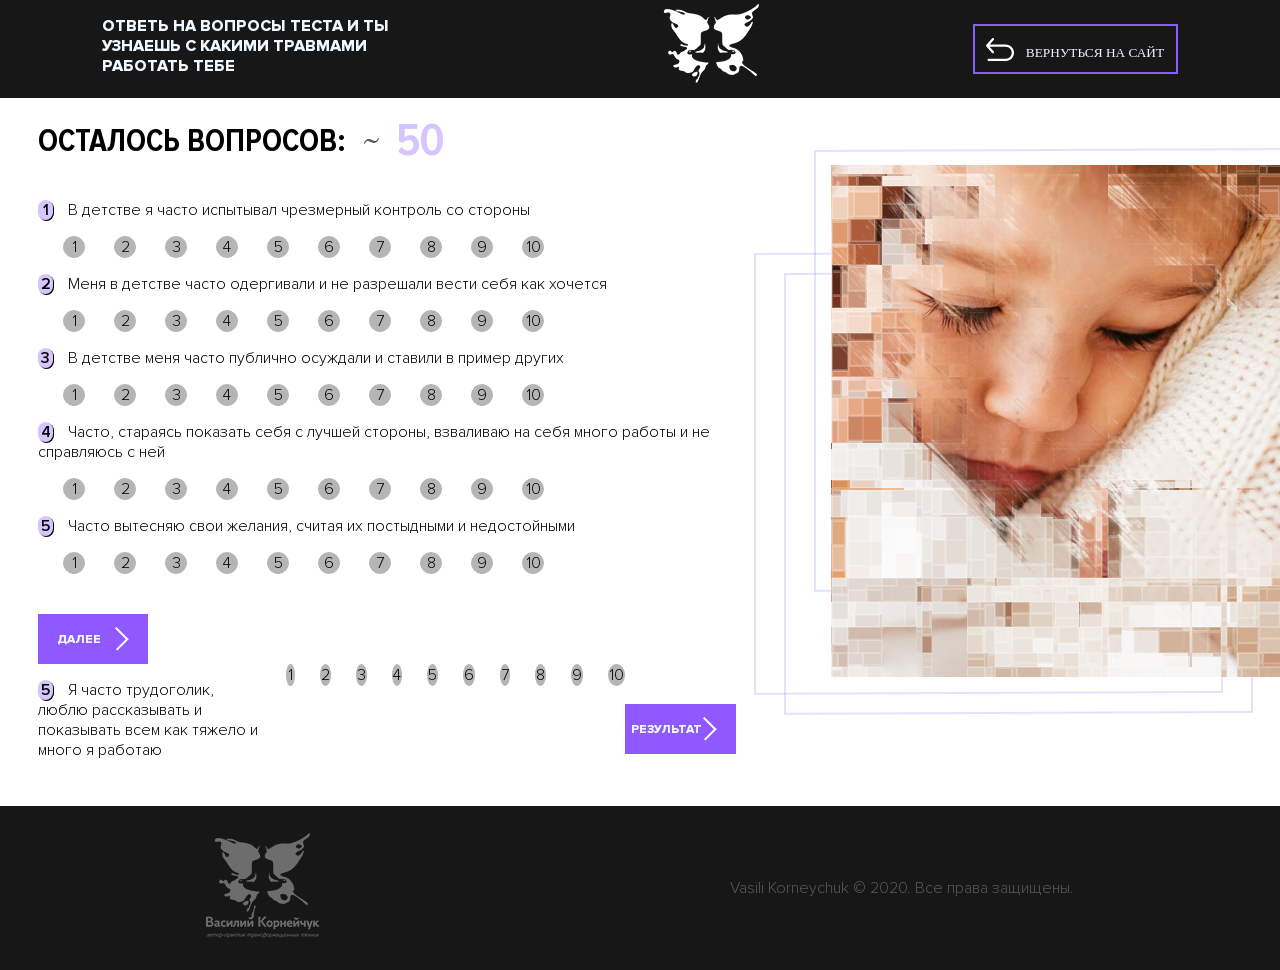
==== commit 84ccdbc2: "teststart" ====
--- a/test/index.html
+++ b/test/index.html
@@ -3,7 +3,7 @@
 <head>
     <meta charset="UTF-8">
     <meta name="viewport" content="width=device-width, initial-scale=1">
-    <title>Document</title>
+    <title>Тест на детские психологические травмы</title>
     <link rel="stylesheet" href="style.css">
 </head>
 <body>
@@ -732,7 +732,7 @@
         <input type="radio" name="e9" value="10" id="e90"><label for="e90" class="rad">10</label>
         </div>
 
-        <div class="aa50" style="display: none;">
+        <div class="aa50" style="display: flex;">
         <p><span class="numer">5</span>Я часто трудоголик, люблю рассказывать и показывать всем как тяжело и много я работаю</p>
         <input type="radio" name="e10" value="1" id="e91"><label for="e91" class="rad">1</label>
         <input type="radio" name="e10" value="2" id="e92"><label for="e92" class="rad">2</label>
@@ -744,7 +744,7 @@
         <input type="radio" name="e10" value="8" id="e98"><label for="e98" class="rad">8</label>
         <input type="radio" name="e10" value="9" id="e99"><label for="e99" class="rad">9</label>
         <input type="radio" name="e10" value="10" id="e100"><label for="e100" class="rad">10</label>
-        <br><input type="button" value="РЕЗУЛЬТАТ" class="sled2" onclick="check50(), state2(), testall(), check()"></div>
+        <br><input type="button" value="РЕЗУЛЬТАТ" id="button" class="sled2" onclick="check50(), state2(), testall(), check()"></div>
     </div>
    </form>
 </div>
@@ -998,5 +998,8 @@
 <script src = "js/script_stat.js"></script>
 <script src = "js/testall.js"></script>
 <script src = "js/telo.js"></script>
+<script src="https://cdnjs.cloudflare.com/ajax/libs/jquery/3.3.1/jquery.min.js"></script>
+<script type="text/javascript" src="js/sendtophp.js"></script>
+
 </body>
 </html>
